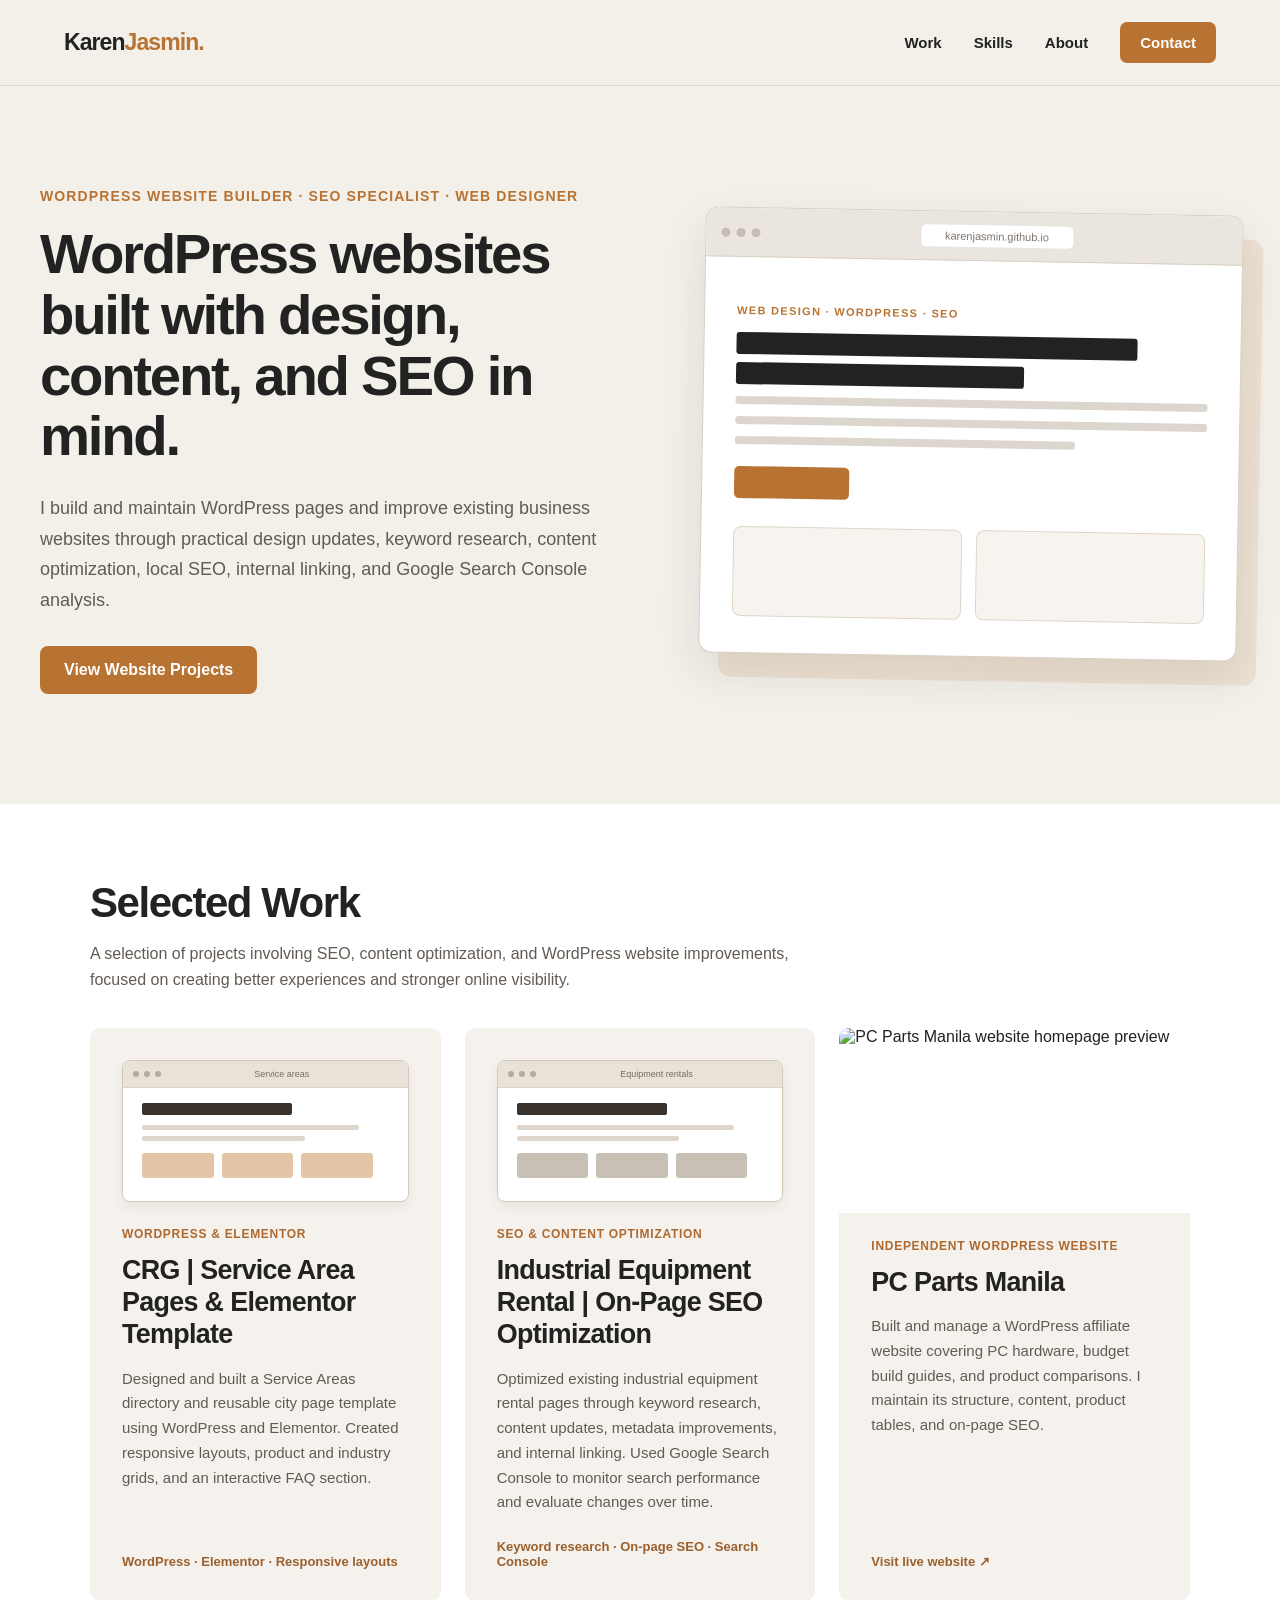
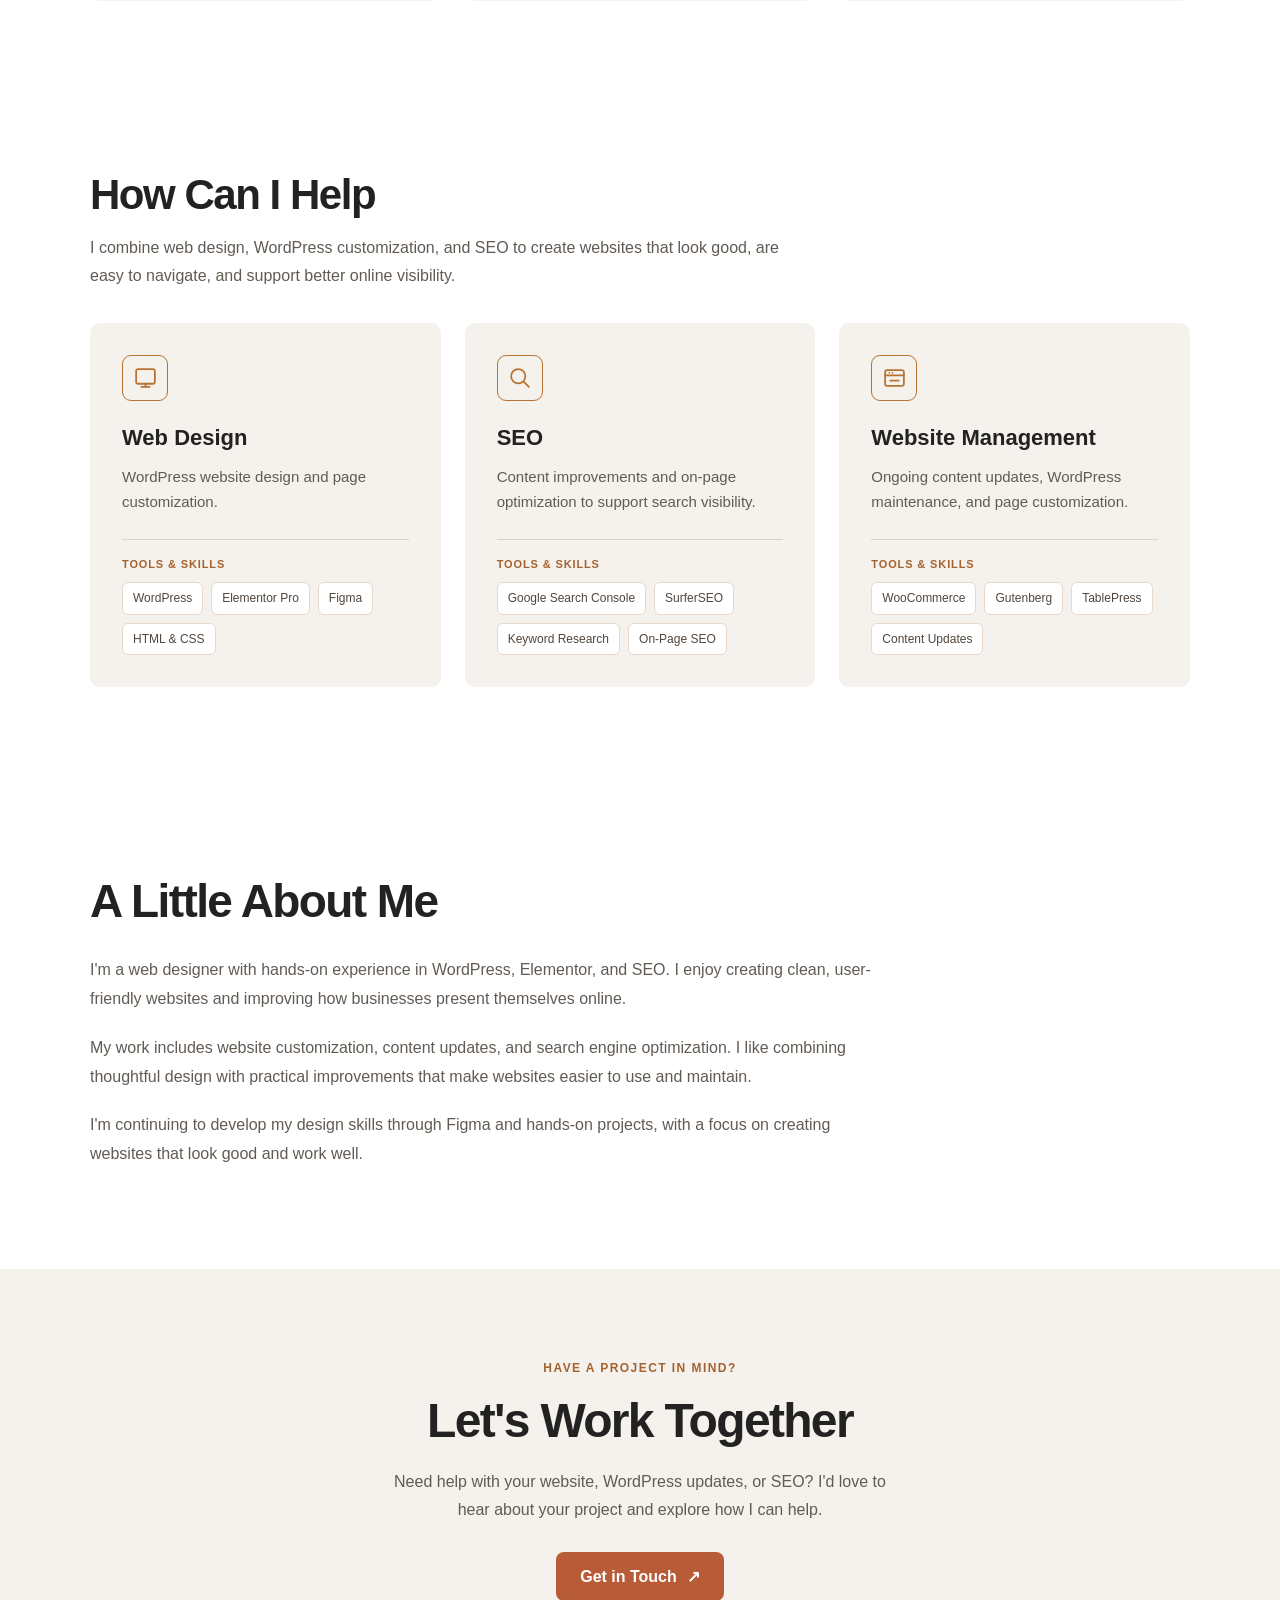
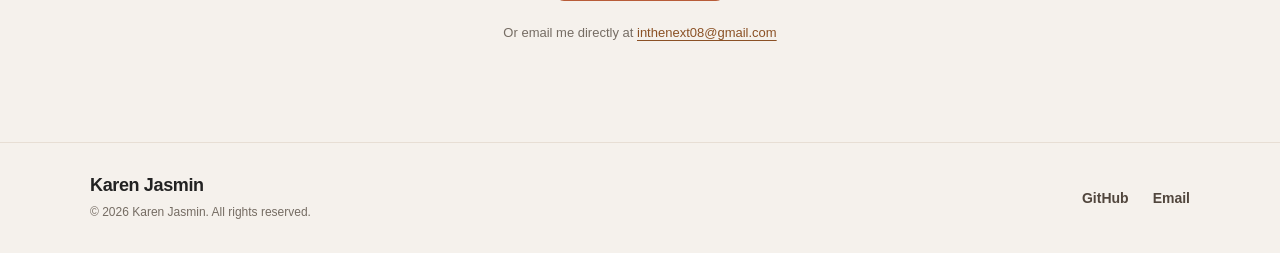
==== index.html @ 5f2ea3f8 "Refresh stylesheet for copper hover edges" ====
<!DOCTYPE html>
<html lang="en">
<head>
  <meta charset="UTF-8">
  <meta name="viewport" content="width=device-width, initial-scale=1.0">

  <title>Karen Jasmin | WordPress Website Builder & SEO Specialist</title>
  <meta name="description" content="Explore Karen Jasmin's WordPress website projects, local SEO work, and on-page optimization experience for service businesses and content-driven sites.">

  <link rel="stylesheet" href="styles.css?v=copper-edges-20261028">
</head>
  
<body>
  <nav class="site-nav" aria-label="Main navigation">
    <div class="nav-inner">
      <a class="site-logo" href="#" aria-label="Karen Jasmin, back to top">Karen<span>Jasmin.</span></a>
      <div class="nav-links">
        <a href="#featured-work">Work</a>
        <a href="#skills">Skills</a>
        <a href="#about">About</a>
        <a class="nav-contact" href="#contact">Contact</a>
      </div>
    </div>
  </nav>

  <header class="hero" id="top">
  <div class="hero-content">

    <div class="hero-left">

      <p class="eyebrow">WordPress Website Builder · SEO Specialist · Web Designer</p>

      <h1>
        WordPress websites built with design, content, and SEO in mind.
      </h1>

      <p class="hero-text">
        I build and maintain WordPress pages and improve existing business websites
        through practical design updates, keyword research, content optimization,
        local SEO, internal linking, and Google Search Console analysis.
      </p>

      <a href="#featured-work" class="button">View Website Projects</a>

    </div>
    <div class="hero-visual" aria-hidden="true">
      <div class="browser-window">
        <div class="browser-toolbar"><span></span><span></span><span></span><div class="browser-address">karenjasmin.github.io</div></div>
        <div class="browser-preview">
          <p class="preview-label">WEB DESIGN · WORDPRESS · SEO</p>
          <div class="preview-heading"></div><div class="preview-heading short"></div>
          <div class="preview-line"></div><div class="preview-line"></div><div class="preview-line medium"></div>
          <div class="preview-button"></div>
          <div class="preview-cards"><div></div><div></div></div>
        </div>
      </div>
    </div>
    </div>
</header>

<section class="featured-work" id="featured-work" aria-labelledby="featured-work-title">
  <div class="work-inner">
    <h2 id="featured-work-title">Selected Work</h2>
    <p class="featured-intro">A selection of projects involving SEO, content optimization, and WordPress website improvements, focused on creating better experiences and stronger online visibility.</p>
    <div class="featured-cards">
      <article class="featured-card"><a class="card-stretched-link" href="case-study-crg.html" aria-label="View CRG case study"></a>
        <div class="featured-card-body">
          <div class="featured-mini-preview" aria-label="Illustrative browser mockup, not a screenshot"><div class="mini-browser-bar"><i></i><i></i><i></i><span>Service areas</span></div><div class="mini-browser-page"><b></b><em></em><em></em><div class="mini-browser-tiles"><span></span><span></span><span></span></div></div></div>
          <p class="featured-index">WORDPRESS &amp; ELEMENTOR</p>
          <h3>CRG | Service Area Pages &amp; Elementor Template</h3>
          <p>Designed and built a Service Areas directory and reusable city page template using WordPress and Elementor. Created responsive layouts, product and industry grids, and an interactive FAQ section.</p>
          <span class="featured-link-note">WordPress · Elementor · Responsive layouts</span>
        </div>
      </article>
      <article class="featured-card"><a class="card-stretched-link" href="case-study-industrial-seo.html" aria-label="View Industrial Equipment Rental case study"></a>
        <div class="featured-card-body">
          <div class="featured-mini-preview" aria-label="Illustrative browser mockup, not a screenshot"><div class="mini-browser-bar"><i></i><i></i><i></i><span>Equipment rentals</span></div><div class="mini-browser-page"><b></b><em></em><em></em><div class="mini-browser-tiles"><span></span><span></span><span></span></div></div></div>
          <p class="featured-index">SEO &amp; CONTENT OPTIMIZATION</p>
          <h3>Industrial Equipment Rental | On-Page SEO Optimization</h3>
          <p>Optimized existing industrial equipment rental pages through keyword research, content updates, metadata improvements, and internal linking. Used Google Search Console to monitor search performance and evaluate changes over time.</p>
          <span class="featured-link-note">Keyword research · On-page SEO · Search Console</span>
        </div>
      </article>
      <article class="featured-card"><a class="card-stretched-link" href="https://pcpartsmanila.com/" target="_blank" rel="noopener noreferrer" aria-label="View PC Parts Manila website"></a>
        <div class="featured-card-body">
          <div class="featured-mini-preview featured-real-preview">
            <img src="https://raw.githubusercontent.com/karenjasmin/karenjasmin.github.io/main/pcpartsmanilahomepage.png" alt="PC Parts Manila website homepage preview" loading="lazy">
          </div>
          <p class="featured-index">INDEPENDENT WORDPRESS WEBSITE</p>
          <h3>PC Parts Manila</h3>
          <p>Built and manage a WordPress affiliate website covering PC hardware, budget build guides, and product comparisons. I maintain its structure, content, product tables, and on-page SEO.</p>
          <span class="featured-link-note">Visit live website ↗</span>
        </div>
      </article>
    </div>
  </div>
</section>
<section class="skills" id="skills" aria-labelledby="skills-title">
  <div class="skills-inner">
    <h2 id="skills-title">How Can I Help</h2>
    <p class="skills-intro">I combine web design, WordPress customization, and SEO to create websites that look good, are easy to navigate, and support better online visibility.</p>
    <div class="skills-grid">
      <article class="skills-group">
        <div class="skill-icon" aria-hidden="true"><svg width="25" height="25" viewBox="0 0 24 24" fill="none" stroke="currentColor" stroke-width="1.7" stroke-linecap="round" stroke-linejoin="round"><rect x="3" y="4" width="18" height="14" rx="2"/><path d="M8 21h8M12 18v3"/></svg></div>
        <h3>Web Design</h3>
        <p class="skill-description">WordPress website design and page customization.</p>
        <div class="skill-tools"><span class="skill-tools-label">Tools &amp; Skills</span><div class="skill-tool-tags"><span>WordPress</span><span>Elementor Pro</span><span>Figma</span><span>HTML & CSS</span></div></div>
      </article>
      <article class="skills-group">
        <div class="skill-icon" aria-hidden="true"><svg width="25" height="25" viewBox="0 0 24 24" fill="none" stroke="currentColor" stroke-width="1.7" stroke-linecap="round" stroke-linejoin="round"><circle cx="10.8" cy="10.8" r="6.8"/><path d="m16 16 5 5"/></svg></div>
        <h3>SEO</h3>
        <p class="skill-description">Content improvements and on-page optimization to support search visibility.</p>
        <div class="skill-tools"><span class="skill-tools-label">Tools &amp; Skills</span><div class="skill-tool-tags"><span>Google Search Console</span><span>SurferSEO</span><span>Keyword Research</span><span>On-Page SEO</span></div></div>
      </article>
      <article class="skills-group">
        <div class="skill-icon" aria-hidden="true"><svg width="25" height="25" viewBox="0 0 24 24" fill="none" stroke="currentColor" stroke-width="1.7" stroke-linecap="round" stroke-linejoin="round"><rect x="3" y="5" width="18" height="15" rx="2"/><path d="M3 10h18M7 7.5h.01M10 7.5h.01M8 15h8"/></svg></div>
        <h3>Website Management</h3>
        <p class="skill-description">Ongoing content updates, WordPress maintenance, and page customization.</p>
        <div class="skill-tools"><span class="skill-tools-label">Tools &amp; Skills</span><div class="skill-tool-tags"><span>WooCommerce</span><span>Gutenberg</span><span>TablePress</span><span>Content Updates</span></div></div>
      </article>
    </div>
  </div>
</section>
<section class="about" id="about" aria-labelledby="about-title">
  <div class="about-inner">
    <div class="about-grid">
      <h2 id="about-title">A Little About Me</h2>
      <div class="about-copy">
        <p>I'm a web designer with hands-on experience in WordPress, Elementor, and SEO. I enjoy creating clean, user-friendly websites and improving how businesses present themselves online.</p>
        <p>My work includes website customization, content updates, and search engine optimization. I like combining thoughtful design with practical improvements that make websites easier to use and maintain.</p>
        <p>I'm continuing to develop my design skills through Figma and hands-on projects, with a focus on creating websites that look good and work well.</p>
      </div>
    </div>
  </div>
</section>
<section class="contact" id="contact" aria-labelledby="contact-title">
  <div class="contact-inner">
    <p class="contact-kicker">HAVE A PROJECT IN MIND?</p>
    <h2 id="contact-title">Let's Work Together</h2>
    <p>Need help with your website, WordPress updates, or SEO? I'd love to hear about your project and explore how I can help.</p>
    <a href="mailto:inthenext08@gmail.com" class="button contact-button">Get in Touch <span aria-hidden="true">↗</span></a>
    <p class="contact-email">Or email me directly at <a href="mailto:inthenext08@gmail.com">inthenext08@gmail.com</a></p>
  </div>
</section>

<footer class="site-footer">
  <div class="footer-inner">
    <div class="footer-identity">
      <span class="footer-name">Karen Jasmin</span>
      <p>© 2026 Karen Jasmin. All rights reserved.</p>
    </div>
    <nav class="footer-links" aria-label="Footer links">
      <a href="https://github.com/karenjasmin" target="_blank" rel="noopener noreferrer">GitHub</a>
      <a href="mailto:inthenext08@gmail.com">Email</a>
    </nav>
  </div>
</footer>

</body>
</html>
---- styles.css ----
* {
  box-sizing: border-box;
}

body {
  margin: 0;
  font-family: Arial, sans-serif;
  background: #f3f0ea;
  color: #26231f;
}

.hero {
  min-height: 100vh;
  display: flex;
  align-items: center;
  padding: 80px 24px;
}

.hero-content {
  width: 100%;
  max-width: 1200px;
  margin: 0 auto;
  text-align: center;
}

.hero-text {
  max-width: 1000px;
  margin: 32px auto;
  font-size: 19px;
  line-height: 1.7;
  color: #625b54;
}

.eyebrow {
  margin-bottom: 20px;
  font-size: 14px;
  font-weight: 700;
  letter-spacing: 0.08em;
  text-transform: uppercase;
  color: #b85c38;
}

h1 {
  max-width: 1100px;
  margin: 0 auto;
  font-size: clamp(40px, 5vw, 64px);
  line-height: 1;
  letter-spacing: -0.04em;
}

.button {
  display: inline-block;
  padding: 15px 24px;
  border-radius: 8px;
  background: #b85c38;
  color: white;
  text-decoration: none;
  font-weight: 700;
}

.button:hover {
  background: #93472c;
}

.work {
  padding: 100px 24px;
  background: #ffffff;
}

.work-inner {
  width: 100%;
  max-width: 1100px;
  margin: 0 auto;
}

.work h2 {
  max-width: 760px;
  margin: 0 0 50px;
  font-size: clamp(36px, 5vw, 56px);
  line-height: 1.05;
  letter-spacing: -0.03em;
}

.work-grid {
  display: grid;
  grid-template-columns: repeat(3, 1fr);
  gap: 24px;
}

.work-card {
  padding: 28px;
  border: 2px solid #b85c38;
  border-radius: 12px;
  background: #f3f0ea;
}

.work-number {
  margin: 0 0 30px;
  font-size: 14px;
  font-weight: 700;
  color: #b85c38;
}

.work-type {
  margin: 0 0 10px;
  font-size: 13px;
  font-weight: 700;
  text-transform: uppercase;
  letter-spacing: 0.06em;
  color: #7a7169;
}

.work-card h3 {
  margin: 0 0 16px;
  font-size: 26px;
}

.work-card p {
  line-height: 1.7;
}

.work-card ul {
  margin: 24px 0 0;
  padding-left: 18px;
}

.work-card li {
  margin-bottom: 8px;
  color: #625b54;
}

.work-result {
  margin-top: 24px;
  padding-top: 18px;
  border-top: 1px solid #d8d1c7;
  font-size: 14px;
  font-weight: 700;
  color: #b85c38;
}

@media (max-width: 800px) {
  .work-grid {
    grid-template-columns: 1fr;
  }
}

.featured-project {
  padding: 100px 24px;
  background: #f3f0ea;
}

.featured-inner {
  width: 100%;
  max-width: 1100px;
  margin: 0 auto;
  display: grid;
  grid-template-columns: 1fr 1.2fr;
  gap: 60px;
  align-items: center;
}

.featured-project h2 {
  margin: 0 0 14px;
  font-size: clamp(40px, 5vw, 64px);
  line-height: 1;
  letter-spacing: -0.03em;
}

.featured-subtitle {
  margin-bottom: 24px;
  font-weight: 700;
  color: #b85c38;
}

.featured-copy p {
  line-height: 1.7;
  color: #625b54;
}

.featured-visual {
  width: 100%;
}

.project-placeholder {
  min-height: 360px;
  display: flex;
  align-items: center;
  justify-content: center;
  border: 1px solid #d8d1c7;
  border-radius: 14px;
  background: #ffffff;
  color: #7a7169;
  font-weight: 700;
}

.project-image {
  width: 100%;
  height: 360px;
  display: block;
  object-fit: cover;
  border: 1px solid #d8d1c7;
  border-radius: 14px;
}

@media (max-width: 800px) {
  .featured-inner {
    grid-template-columns: 1fr;
  }
}

.skills {
  padding: 100px 24px;
  background: #ffffff;
}

.skills-inner {
  width: 100%;
  max-width: 1100px;
  margin: 0 auto;
}

.skills h2 {
  max-width: 760px;
  margin: 0 0 40px;
  font-size: clamp(36px, 5vw, 56px);
  line-height: 1.05;
  letter-spacing: -0.03em;
}

.skills-grid {
  display: grid;
  grid-template-columns: repeat(3, 1fr);
  gap: 24px;
}

.skills-group {
  padding: 28px;
  border: 2px solid #b85c38;
  border-radius: 14px;
  background: #f3f0ea;
}

.skills-group h3 {
  margin: 0 0 20px;
  font-size: 20px;
  color: #26231f;
}

.skills-list {
  display: flex;
  flex-wrap: wrap;
  gap: 12px;
}

.skills-list span {
  padding: 10px 16px;
  border-radius: 999px;
  background: #b85c38;
  color: #f3f0ea;
  font-size: 14px;
  font-weight: 700;
}

@media (max-width: 800px) {
  .skills-grid {
    grid-template-columns: 1fr;
  }
}

.about {
  padding: 100px 24px;
  background: #f3f0ea;
}

.about-inner {
  width: 100%;
  max-width: 1100px;
  margin: 0 auto;
}

.about-grid {
  display: grid;
  grid-template-columns: 1fr 1fr;
  gap: 60px;
  align-items: start;
}

.about h2 {
  margin: 0;
  font-size: clamp(36px, 5vw, 56px);
  line-height: 1.05;
  letter-spacing: -0.03em;
}

.about-copy p {
  margin-top: 0;
  margin-bottom: 20px;
  font-size: 18px;
  line-height: 1.7;
  color: #625b54;
}

@media (max-width: 800px) {
  .about-grid {
    grid-template-columns: 1fr;
  }
}

.contact {
  padding: 100px 24px;
  background: #26231f;
  color: #ffffff;
}

.contact-inner {
  width: 100%;
  max-width: 1100px;
  margin: 0 auto;
}

.contact .eyebrow {
  color: #e7c4b3;
}

.contact h2 {
  max-width: 760px;
  margin: 0 0 24px;
  font-size: clamp(40px, 5vw, 64px);
  line-height: 1.05;
  letter-spacing: -0.03em;
}

.contact p {
  max-width: 650px;
  margin-bottom: 30px;
  font-size: 18px;
  line-height: 1.7;
  color: #d8d1c7;
}

.site-footer {
  padding: 24px;
  background: #1d1a17;
  color: #d8d1c7;
}

.footer-inner {
  width: 100%;
  max-width: 1100px;
  margin: 0 auto;
  display: flex;
  justify-content: space-between;
  gap: 20px;
  align-items: center;
}

.footer-inner p {
  margin: 0;
}

.footer-links {
  display: flex;
  gap: 20px;
}

.footer-links a {
  color: #d8d1c7;
  text-decoration: none;
}

.footer-links a:hover {
  color: #ffffff;
}


/* Website building portfolio */
.website-projects {
  padding: 100px 24px;
  background: #fff;
}
.website-projects h2 {
  max-width: 760px;
  margin: 0 0 24px;
  font-size: clamp(36px, 5vw, 56px);
  line-height: 1.05;
  letter-spacing: -0.03em;
}
.section-intro {
  max-width: 760px;
  margin: 0 0 36px;
  font-size: 18px;
  line-height: 1.7;
  color: #625b54;
}
.website-project-grid {
  display: grid;
  grid-template-columns: repeat(2, minmax(0, 1fr));
  gap: 24px;
}
.website-project-card {
  padding: 30px;
  border: 2px solid #b85c38;
  border-radius: 12px;
  background: #f3f0ea;
}
.website-project-card h3 {
  margin: 0 0 16px;
  font-size: 26px;
}
.website-project-card p {
  line-height: 1.7;
  color: #625b54;
}
.website-project-card .project-role {
  margin-top: 22px;
}
.project-link {
  display: inline-block;
  margin-top: 12px;
  font-weight: 700;
  color: #93472c;
  text-underline-offset: 4px;
}
.project-link:hover, .project-link:focus-visible {
  color: #26231f;
}
@media (max-width: 800px) {
  .website-project-grid { grid-template-columns: 1fr; }
  .website-projects { padding: 72px 24px; }
}


/* Figma-inspired desktop redesign: navigation and hero */
:root { --copper: #b87333; --charcoal: #222222; --cream: #f3f0ea; }
html { scroll-behavior: smooth; }
body { color: var(--charcoal); }
.site-nav { background: var(--cream); border-bottom: 1px solid rgba(34,34,34,.1); }
.nav-inner { max-width: 1200px; margin: auto; padding: 22px 24px; display: flex; align-items: center; justify-content: space-between; gap: 24px; }
.site-logo { font-size: 23px; font-weight: 800; letter-spacing: -.04em; color: var(--charcoal); text-decoration: none; }
.site-logo span { color: var(--copper); }
.nav-links { display: flex; align-items: center; gap: 32px; }
.nav-links a { color: var(--charcoal); text-decoration: none; font-size: 15px; font-weight: 600; }
.nav-links a:hover, .nav-links a:focus-visible { color: var(--copper); }
.nav-links .nav-contact { background: var(--copper); color: white; padding: 12px 20px; border-radius: 7px; }
.nav-links .nav-contact:hover, .nav-links .nav-contact:focus-visible { background: #955921; color: white; }
.hero { min-height: 680px; padding: 88px 24px 110px; background: var(--cream); }
.hero-content { display: grid; grid-template-columns: minmax(0,1.1fr) minmax(0,1fr); align-items: center; gap: 70px; text-align: left; }
.hero-left { min-width: 0; }
.hero h1 { margin: 0; max-width: 660px; font-size: clamp(42px,4.4vw,64px); line-height: 1.08; }
.hero-text { max-width: 620px; margin: 26px 0 30px; font-size: 18px; }
.hero .eyebrow { color: var(--copper); }
.hero .button { background: var(--copper); }
.hero .button:hover { background: #955921; }
.hero-visual { min-width: 0; }
.browser-window { overflow: hidden; border: 1px solid #d9cfc2; border-radius: 13px; background: white; box-shadow: 20px 24px 0 rgba(184,115,51,.13), 0 18px 45px rgba(34,34,34,.1); transform: rotate(1deg); }
.browser-toolbar { display: flex; align-items: center; gap: 6px; padding: 13px 15px; background: #eae5de; border-bottom: 1px solid #d9cfc2; }
.browser-toolbar > span { width: 9px; height: 9px; border-radius: 50%; background: #c7bcb0; }
.browser-address { margin: auto; padding: 5px 24px; border-radius: 5px; background: white; color: #7d756e; font-size: 11px; }
.browser-preview { padding: 36px 32px; }
.preview-label { color: var(--copper); font-size: 11px; font-weight: 800; letter-spacing: .12em; }
.preview-heading { height: 22px; width: 85%; margin: 16px 0 8px; background: var(--charcoal); border-radius: 3px; }
.preview-heading.short { width: 61%; margin-top: 0; }
.preview-line { height: 8px; margin: 12px 0; background: #ddd6ce; border-radius: 3px; }
.preview-line.medium { width: 72%; }
.preview-button { width: 115px; height: 32px; margin: 22px 0 28px; background: var(--copper); border-radius: 5px; }
.preview-cards { display: grid; grid-template-columns: 1fr 1fr; gap: 14px; }
.preview-cards div { height: 90px; border: 1px solid #dfd5c9; border-radius: 8px; background: #f7f4ef; }
@media (max-width: 800px) { .nav-inner { flex-wrap: wrap; } .nav-links { flex-wrap: wrap; gap: 12px 20px; } .hero { min-height: auto; padding: 70px 24px; } .hero-content { grid-template-columns: 1fr; gap: 48px; } .browser-window { transform: none; } }
@media (max-width: 420px) { .nav-inner { padding: 18px 16px; } .nav-links { gap: 10px 16px; } .nav-links a { font-size: 13px; } .nav-links .nav-contact { padding: 9px 13px; } .hero { padding: 56px 16px 72px; } .hero h1 { font-size: 40px; } .hero-text { font-size: 16px; } .browser-preview { padding: 24px 20px; } }


/* Featured Work: desktop redesign */
.featured-work { padding: 104px 24px 112px; background: #fff; }
.featured-work .eyebrow { color: var(--copper); }
.featured-work h2 { margin: 0 0 14px; font-size: clamp(38px, 4.5vw, 58px); line-height: 1.08; letter-spacing: -.035em; }
.featured-intro { margin: 0 0 46px; max-width: 650px; color: #625b54; font-size: 18px; line-height: 1.7; }
.featured-cards { display: grid; grid-template-columns: repeat(2,minmax(0,1fr)); gap: 28px; }
.featured-card { display: flex; flex-direction: column; min-width: 0; border: 1.5px solid var(--copper); border-radius: 12px; overflow: hidden; background: #f7f3ed; }
.featured-card-media { height: 255px; overflow: hidden; background: #e7dfd3; border-bottom: 1px solid #dac9b8; }
.featured-card-media img { width: 100%; height: 100%; display: block; object-fit: cover; object-position: top; }
.featured-card-body { display: flex; flex-direction: column; flex: 1; padding: 32px; }
.featured-index { margin: 0 0 12px; color: #9b602e; font-size: 12px; font-weight: 800; letter-spacing: .11em; }
.featured-card h3 { margin: 0 0 16px; font-size: clamp(25px,2.4vw,32px); letter-spacing: -.025em; }
.featured-card-body > p:not(.featured-index) { margin: 0 0 28px; color: #625b54; line-height: 1.7; }
.featured-link { margin-top: auto; align-self: flex-start; color: #92521e; font-weight: 700; text-underline-offset: 5px; }
.featured-link:hover,.featured-link:focus-visible { color: var(--charcoal); }
.featured-card-abstract { display: flex; align-items: center; justify-content: center; background: #dfc5aa; padding: 30px; }
.abstract-window { width: 88%; height: 195px; padding: 22px; border-radius: 9px; background: #fffaf5; box-shadow: 13px 13px 0 rgba(34,34,34,.09); }
.abstract-bar { width: 100%; height: 9px; margin-bottom: 21px; background: #d6c6b5; border-radius: 5px; }
.abstract-heading { width: 68%; height: 19px; margin-bottom: 15px; background: #333; border-radius: 3px; }
.abstract-line { height: 7px; margin: 8px 0; background: #d6c6b5; border-radius: 4px; }
.abstract-line.narrow { width: 74%; }
.abstract-panels { display: flex; gap: 10px; margin-top: 18px; }
.abstract-panels span { width: 35%; height: 28px; border-radius: 4px; background: #c68a57; }
@media (max-width: 800px) { .featured-work { padding: 72px 24px; } .featured-cards { grid-template-columns: 1fr; } .featured-card-media { height: 230px; } }
@media (max-width: 420px) { .featured-work { padding: 64px 16px; } .featured-card-body { padding: 24px; } }

/* Selected Work — compact Figma-style cards, overrides prior featured styles */
.featured-work { padding: 76px 24px 84px; background: #fff; }
.featured-work h2 { font-size: clamp(30px,3.4vw,42px); margin: 0 0 16px; letter-spacing: -.035em; }
.featured-work .featured-intro { max-width: 700px; font-size: 16px; line-height: 1.65; margin: 0 0 34px; }
.featured-work .featured-cards { gap: 24px; align-items: stretch; }
.featured-work .featured-card { background: #f5f1ec; border: 0; border-radius: 10px; min-height: 285px; box-shadow: none; }
.featured-work .featured-card-body { padding: 32px; }
.featured-work .featured-index { margin: 0 0 13px; color: #ad692f; font-size: 12px; letter-spacing: .06em; }
.featured-work .featured-card h3 { font-size: clamp(22px,2.1vw,28px); line-height: 1.2; margin: 0 0 16px; }
.featured-work .featured-card-body > p:not(.featured-index) { font-size: 15px; line-height: 1.65; margin: 0 0 24px; }
.featured-work .featured-link-note { display: block; margin-top: auto; font-size: 13px; color: #9b602e; font-weight: 700; }
@media (max-width:800px) { .featured-work { padding: 68px 24px; } .featured-work .featured-card { min-height: 0; } }
@media (max-width:420px) { .featured-work { padding: 60px 16px; } .featured-work .featured-card-body { padding: 25px; } }

/* Small embedded browser previews inside Selected Work cards */
.featured-work .featured-card { overflow: visible; }
.featured-mini-preview { width: min(100%, 320px); height: 142px; margin: 0 0 25px; border: 1px solid #d5c7b7; border-radius: 8px; overflow: hidden; background: #fff; box-shadow: 0 5px 12px rgba(34,34,34,.06); }
.mini-browser-bar { height: 27px; display: flex; align-items: center; gap: 5px; padding: 0 10px; background: #e9e2d9; border-bottom: 1px solid #ddd2c4; }
.mini-browser-bar i { display: block; width: 6px; height: 6px; background: #b7aa9c; border-radius: 50%; }
.mini-browser-bar span { margin: 0 auto; font-size: 9px; color: #786b5d; }
.mini-browser-page { padding: 15px 19px; }
.mini-browser-page b { display: block; width: 61%; height: 12px; background: #39322d; border-radius: 2px; margin-bottom: 10px; }
.mini-browser-page em { display: block; width: 88%; height: 5px; margin: 6px 0; background: #ded5cb; border-radius: 2px; }
.mini-browser-page em + em { width: 66%; }
.mini-browser-tiles { display: flex; gap: 8px; margin-top: 12px; }
.mini-browser-tiles span { width: 29%; height: 25px; background: #e3c6a8; border-radius: 3px; }
.featured-work .featured-card:nth-child(2) .mini-browser-tiles span { background: #c8c0b5; }

/* Three selected projects, with compact image previews */
@media (min-width: 1000px) { .featured-work .featured-cards { display: grid; grid-template-columns: repeat(3, minmax(0,1fr)); } }
.featured-work .featured-card-body { height: 100%; display: flex; flex-direction: column; }
.featured-work .featured-card-body > p:not(.featured-index) { flex: 1; }
.featured-real-preview img { display: block; width: 100%; height: 100%; object-fit: cover; object-position: top; }
.featured-work a.featured-link-note { text-decoration: none; }
.featured-work a.featured-link-note:hover { text-decoration: underline; }

/* Full-bleed PC Parts Manila preview within its project card */
.featured-work .featured-card { overflow: hidden; }
.featured-work .featured-card .featured-real-preview {
  width: calc(100% + 64px);
  max-width: none;
  height: 185px;
  margin: -32px -32px 26px;
  border: none;
  border-radius: 0;
  box-shadow: none;
}
@media (max-width: 420px) {
  .featured-work .featured-card .featured-real-preview {
    width: calc(100% + 50px);
    margin: -25px -25px 25px;
  }
}

/* How Can I Help — Figma-inspired three-card skills overview */
.skills { padding: 86px 24px 96px; background: #fff; }
.skills .skills-inner { max-width: 1100px; }
.skills h2 { margin: 0 0 15px; font-size: clamp(30px,3.4vw,42px); line-height: 1.15; letter-spacing: -.035em; }
.skills .skills-intro { max-width: 700px; margin: 0 0 34px; color: #625b54; font-size: 16px; line-height: 1.7; }
.skills .skills-grid { display: grid; grid-template-columns: repeat(3,minmax(0,1fr)); gap: 24px; }
.skills .skills-group { padding: 32px; border: 0; border-radius: 10px; background: #f5f1ec; }
.skills .skill-icon { display: flex; align-items: center; justify-content: center; width: 46px; height: 46px; margin-bottom: 23px; color: #b87333; border: 1.5px solid #b87333; border-radius: 9px; }
.skills .skill-icon svg { width: 25px; height: 25px; }
.skills .skills-group h3 { margin: 0 0 13px; font-size: 22px; line-height: 1.3; color: #222; }
.skills .skills-group p { margin: 0; color: #625b54; font-size: 15px; line-height: 1.75; }
@media (max-width: 800px) { .skills .skills-grid { grid-template-columns: 1fr; } .skills { padding: 68px 24px; } }
@media (max-width: 420px) { .skills { padding: 60px 16px; } .skills .skills-group { padding: 26px; } }

/* Tools I Work With */
.tools-section { padding: 78px 24px 86px; background: #f5f1ec; }
.tools-inner { max-width: 1100px; margin: 0 auto; }
.tools-section h2 { margin: 0 0 14px; color: #222; font-size: clamp(30px,3.4vw,42px); letter-spacing: -.035em; line-height: 1.15; }
.tools-intro { max-width: 690px; margin: 0 0 36px; color: #625b54; font-size: 16px; line-height: 1.7; }
.tools-groups { display: grid; grid-template-columns: repeat(3,minmax(0,1fr)); gap: 28px; }
.tools-group h3 { margin: 0 0 17px; color: #222; font-size: 18px; line-height: 1.3; }
.tool-tags { display: flex; flex-wrap: wrap; gap: 9px; }
.tool-tags span { display: inline-flex; align-items: center; padding: 9px 13px; background: #fff; border: 1px solid #e7d8ca; border-radius: 7px; color: #4d4238; font-size: 13px; line-height: 1.35; }
@media (max-width: 800px) { .tools-groups { grid-template-columns: 1fr; gap: 30px; } .tools-section { padding: 65px 24px; } }
@media (max-width: 420px) { .tools-section { padding: 60px 16px; } }

/* Combined service cards and relevant tools */
.skills .skills-group { display: flex; flex-direction: column; min-width: 0; }
.skills .skills-group .skill-description { margin: 0 0 24px; flex: 1; color: #625b54; font-size: 15px; line-height: 1.65; }
.skills .skill-tools { border-top: 1px solid #ded1c3; padding-top: 18px; }
.skills .skill-tools-label { display: block; margin-bottom: 12px; color: #a4622e; font-size: 11px; font-weight: 800; letter-spacing: .08em; text-transform: uppercase; }
.skills .skill-tool-tags { display: flex; flex-wrap: wrap; gap: 8px; }
.skills .skill-tool-tags span { display: inline-block; padding: 7px 10px; background: #fff; border: 1px solid #e7d8ca; border-radius: 6px; color: #51463d; font-size: 12px; line-height: 1.4; }

/* About section — Figma-inspired two-column introduction */
.about { padding: 92px 24px 100px; background: #fff; }
.about .about-grid { grid-template-columns: minmax(0,.9fr) minmax(0,1.1fr); gap: 72px; align-items: start; }
.about h2 { font-size: clamp(32px,3.7vw,46px); line-height: 1.15; letter-spacing: -.035em; color: #222; }
.about .about-copy p { font-size: 16px; line-height: 1.8; margin: 0 0 20px; color: #625b54; }
.about .about-copy p:last-child { margin-bottom: 0; }
@media (max-width: 800px) { .about { padding: 70px 24px; } .about .about-grid { grid-template-columns: 1fr; gap: 26px; } }
@media (max-width: 420px) { .about { padding: 60px 16px; } }

/* About: align heading and copy in one left-aligned column */
.about .about-grid { display: block; max-width: 790px; }
.about .about-grid h2 { margin: 0 0 28px; }
.about .about-copy { max-width: 790px; }

/* Let's Work Together — clean Figma-style contact section */
.contact { padding: 95px 24px 105px; background: #fff; color: #222; }
.contact .contact-inner { max-width: 1100px; }
.contact h2 { max-width: 780px; margin: 0 0 20px; color: #222; font-size: clamp(34px,4vw,48px); line-height: 1.15; letter-spacing: -.035em; }
.contact p { max-width: 690px; margin: 0 0 30px; color: #625b54; font-size: 16px; line-height: 1.75; }
@media (max-width: 800px) { .contact { padding: 72px 24px; } }
@media (max-width: 420px) { .contact { padding: 60px 16px; } }

/* Centered contact call to action */
.contact { background: #f5f1ec; padding: 90px 24px 98px; text-align: center; color: #222; }
.contact .contact-inner { max-width: 650px; margin: 0 auto; display: flex; flex-direction: column; align-items: center; }
.contact .contact-kicker { margin: 0 0 16px; color: #a4622e; font-size: 12px; font-weight: 800; letter-spacing: .12em; line-height: 1.5; }
.contact h2 { margin: 0 0 20px; max-width: none; font-size: clamp(34px,4vw,48px); color: #222; }
.contact .contact-inner > p:not(.contact-kicker):not(.contact-email) { max-width: 510px; margin: 0 0 28px; color: #625b54; font-size: 16px; line-height: 1.75; }
.contact .contact-button { display: inline-flex; align-items: center; justify-content: center; gap: 10px; margin: 0 0 22px; }
.contact .contact-email { margin: 0; font-size: 13px; color: #756c63; line-height: 1.6; }
.contact .contact-email a { color: #8b5125; text-underline-offset: 3px; }
@media (max-width: 420px) { .contact { padding: 70px 16px 78px; } }

/* Minimal light footer */
.site-footer { padding: 32px 24px; background: #f5f1ec; color: #625b54; border-top: 1px solid #e7ded4; }
.site-footer .footer-inner { max-width: 1100px; display: flex; align-items: center; justify-content: space-between; gap: 24px; }
.site-footer .footer-identity { display: flex; flex-direction: column; gap: 7px; }
.site-footer .footer-name { color: #222; font-size: 18px; font-weight: 750; letter-spacing: -.02em; }
.site-footer .footer-identity p { color: #756c63; font-size: 12px; line-height: 1.5; }
.site-footer .footer-links { display: flex; align-items: center; gap: 24px; }
.site-footer .footer-links a { color: #51463d; font-size: 14px; font-weight: 600; text-decoration: none; }
.site-footer .footer-links a:hover, .site-footer .footer-links a:focus-visible { color: #a4622e; text-decoration: underline; text-underline-offset: 4px; }
@media (max-width: 520px) { .site-footer .footer-inner { align-items: flex-start; flex-direction: column; gap: 20px; } }

/* Card interaction: work links and non-clickable service cards */
.featured-card { position: relative; border: 2px solid transparent; transition: border-color .2s ease, box-shadow .2s ease, transform .2s ease; }
.featured-card:hover, .featured-card:focus-within { border-color: #b87333; box-shadow: 0 12px 28px rgba(34,34,34,.10); transform: translateY(-3px); }
.featured-card .card-stretched-link { position: absolute; inset: 0; z-index: 2; border-radius: inherit; }
.featured-card .card-stretched-link:focus-visible { outline: 3px solid #b87333; outline-offset: 4px; }
.featured-card .featured-link-note { pointer-events: none; }
.skills-group { border: 2px solid transparent; transition: border-color .2s ease, box-shadow .2s ease, transform .2s ease; }
.skills-group:hover { border-color: #b87333; box-shadow: 0 10px 24px rgba(34,34,34,.08); transform: translateY(-2px); }
@media (prefers-reduced-motion: reduce) { .featured-card, .skills-group { transition: none; } .featured-card:hover, .featured-card:focus-within, .skills-group:hover { transform: none; } }

/* Visible copper edge highlight without changing card contents */
.featured-work .featured-card:hover,
.featured-work .featured-card:focus-within {
  border-color: #b87333;
  box-shadow: inset 0 0 0 2px #b87333, 0 12px 28px rgba(34,34,34,.10);
}
.skills .skills-group:hover {
  border-color: #b87333;
  box-shadow: inset 0 0 0 2px #b87333, 0 10px 24px rgba(34,34,34,.08);
}
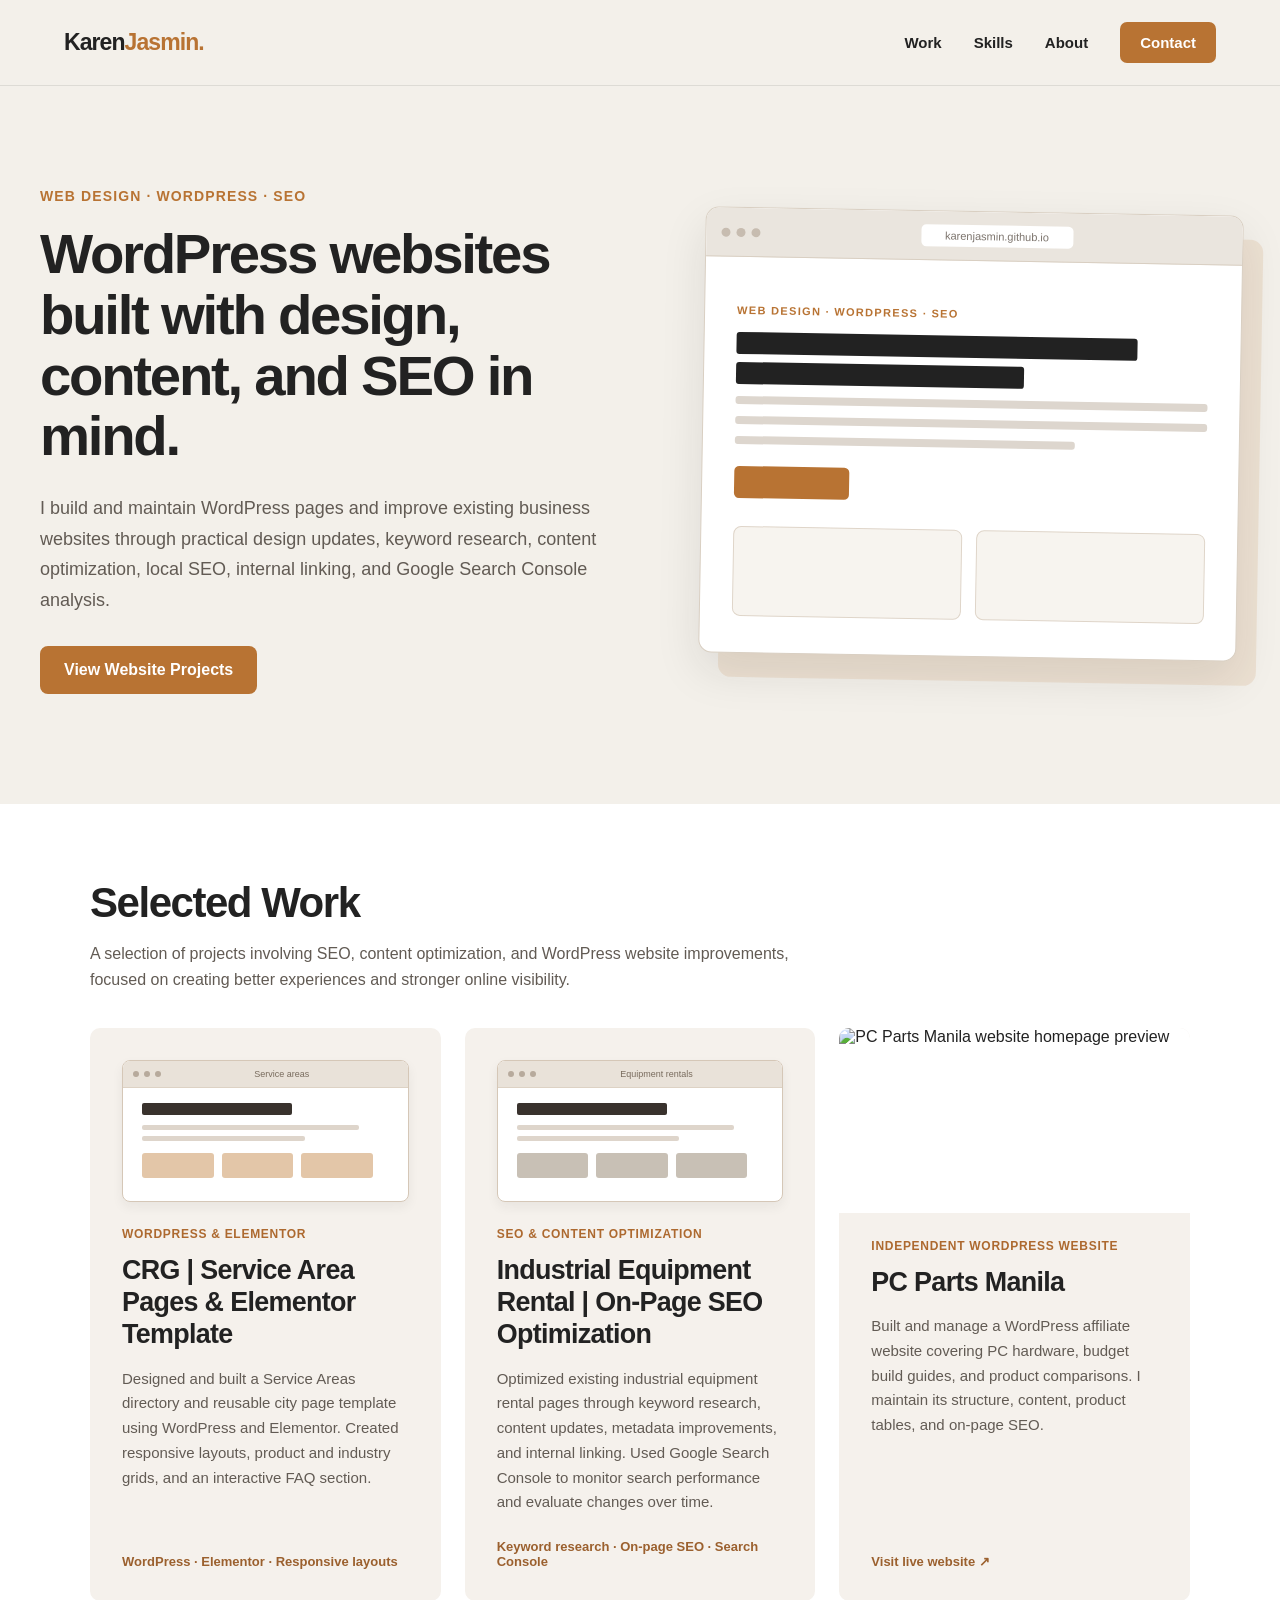
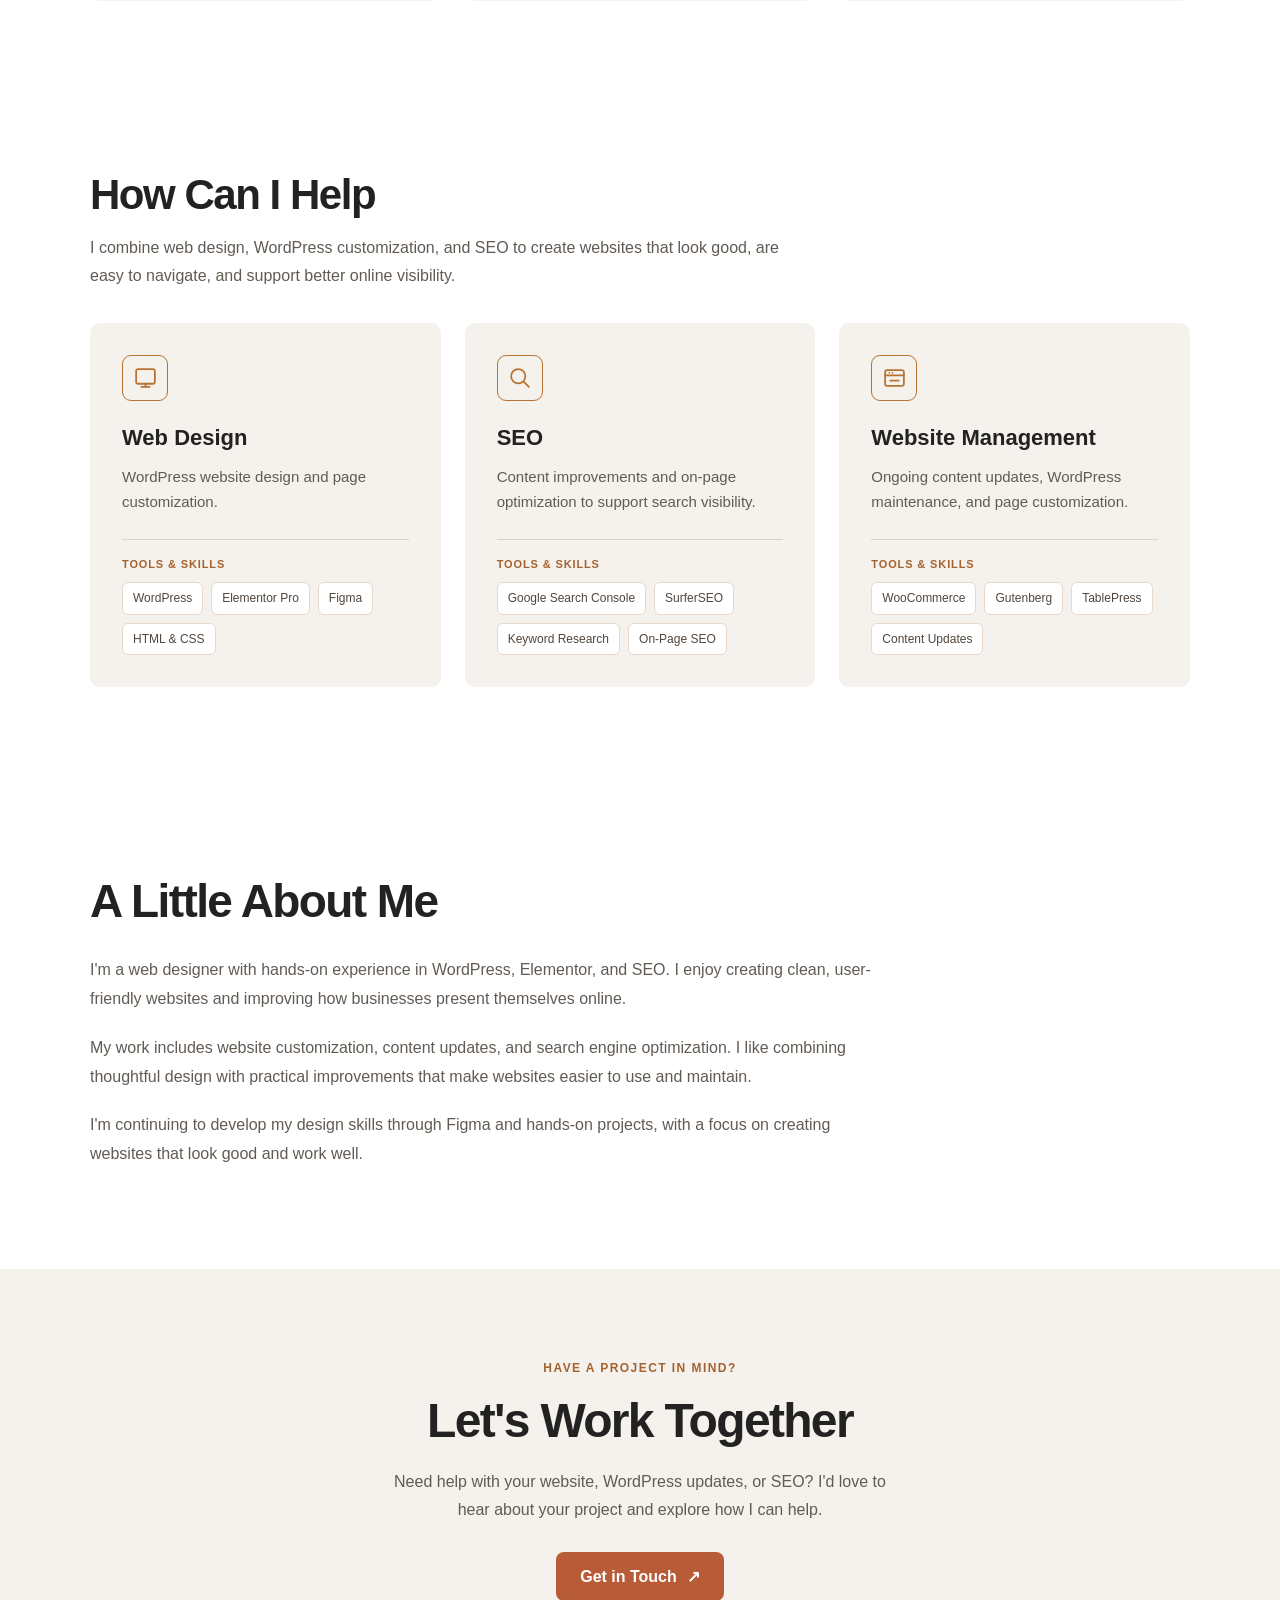
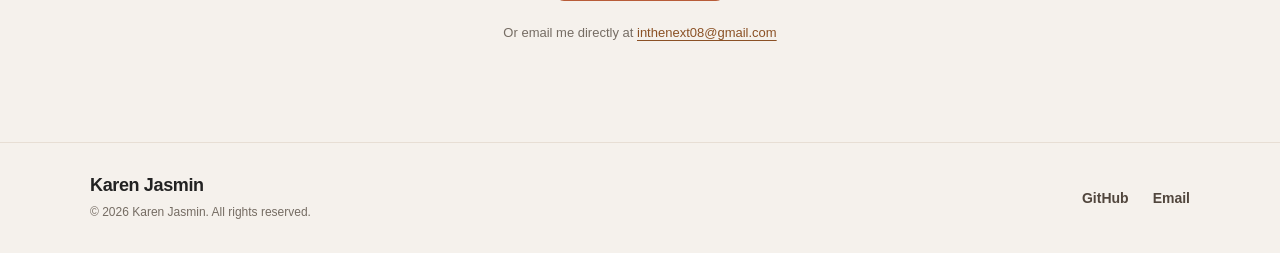
==== commit 083405af: "Simplify hero specialty label" ====
--- a/index.html
+++ b/index.html
@@ -28,7 +28,7 @@
 
     <div class="hero-left">
 
-      <p class="eyebrow">WordPress Website Builder · SEO Specialist · Web Designer</p>
+      <p class="eyebrow">Web Design · WordPress · SEO</p>
 
       <h1>
         WordPress websites built with design, content, and SEO in mind.
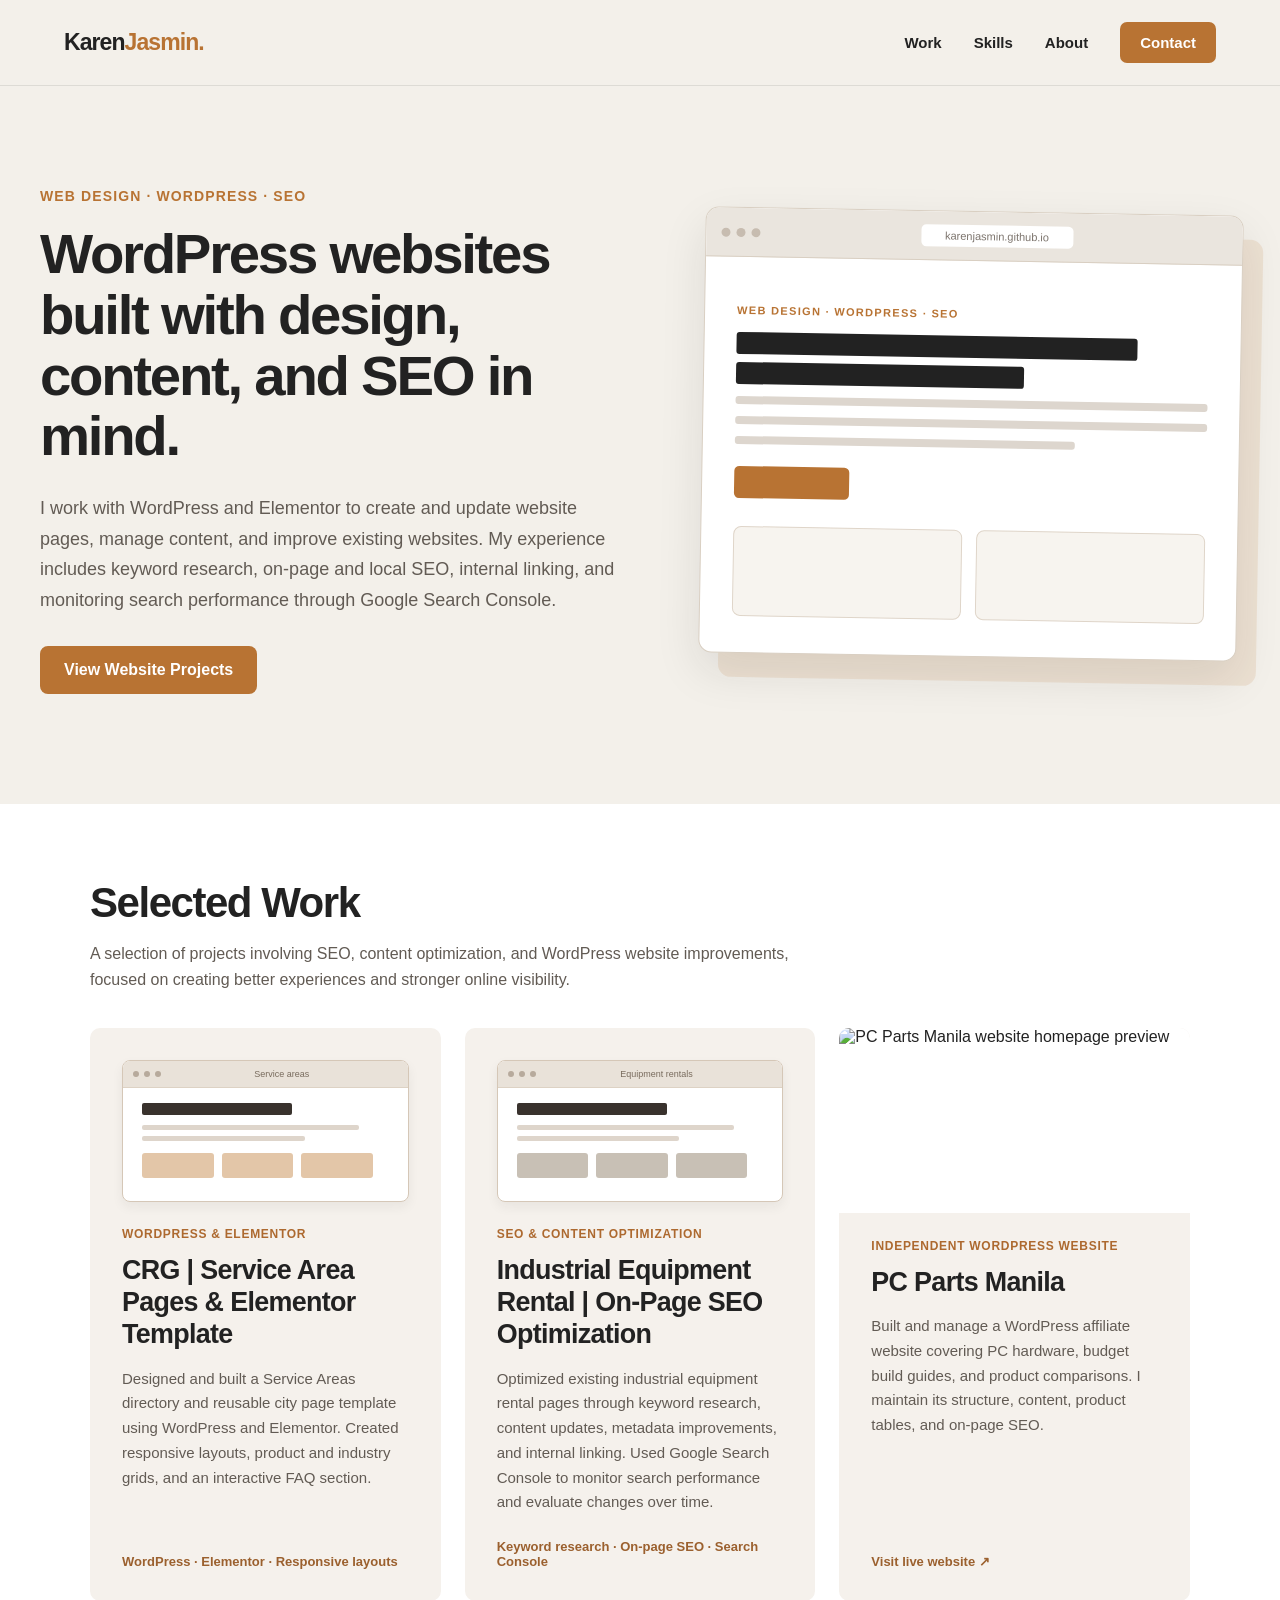
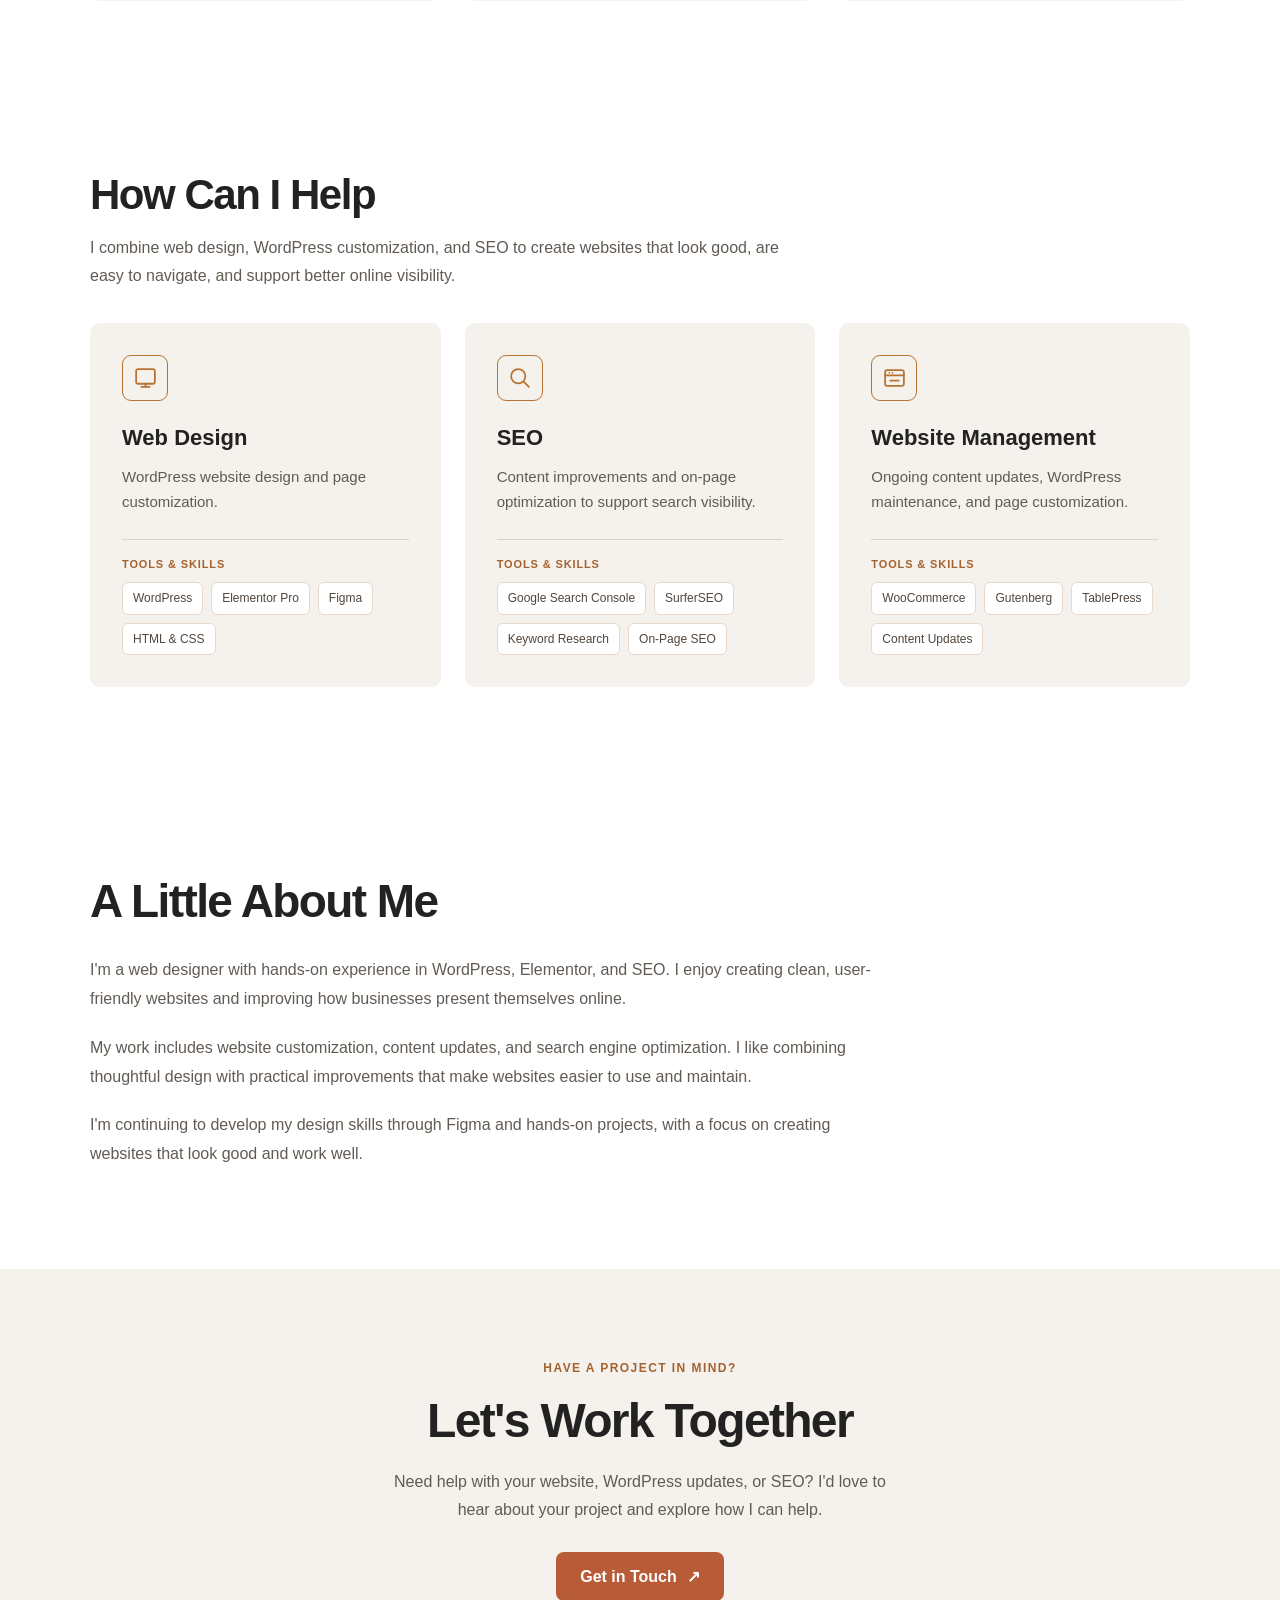
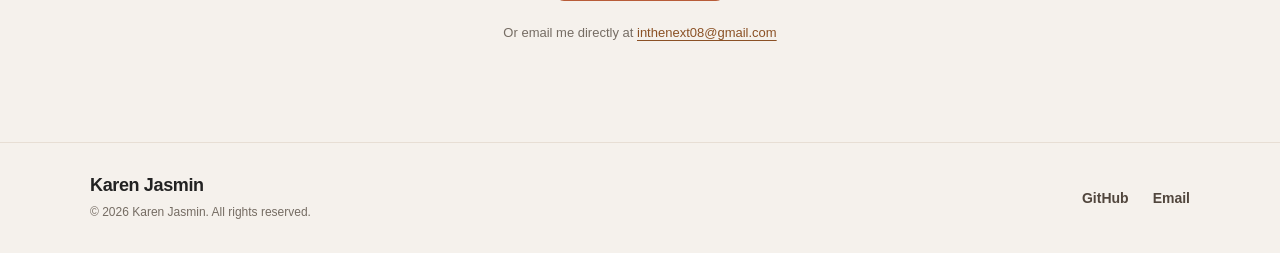
==== commit 7a5fdba9: "Align hero introduction with verified WordPress and SEO experience" ====
--- a/index.html
+++ b/index.html
@@ -35,9 +35,7 @@
       </h1>
 
       <p class="hero-text">
-        I build and maintain WordPress pages and improve existing business websites
-        through practical design updates, keyword research, content optimization,
-        local SEO, internal linking, and Google Search Console analysis.
+        I work with WordPress and Elementor to create and update website pages, manage content, and improve existing websites. My experience includes keyword research, on-page and local SEO, internal linking, and monitoring search performance through Google Search Console.
       </p>
 
       <a href="#featured-work" class="button">View Website Projects</a>
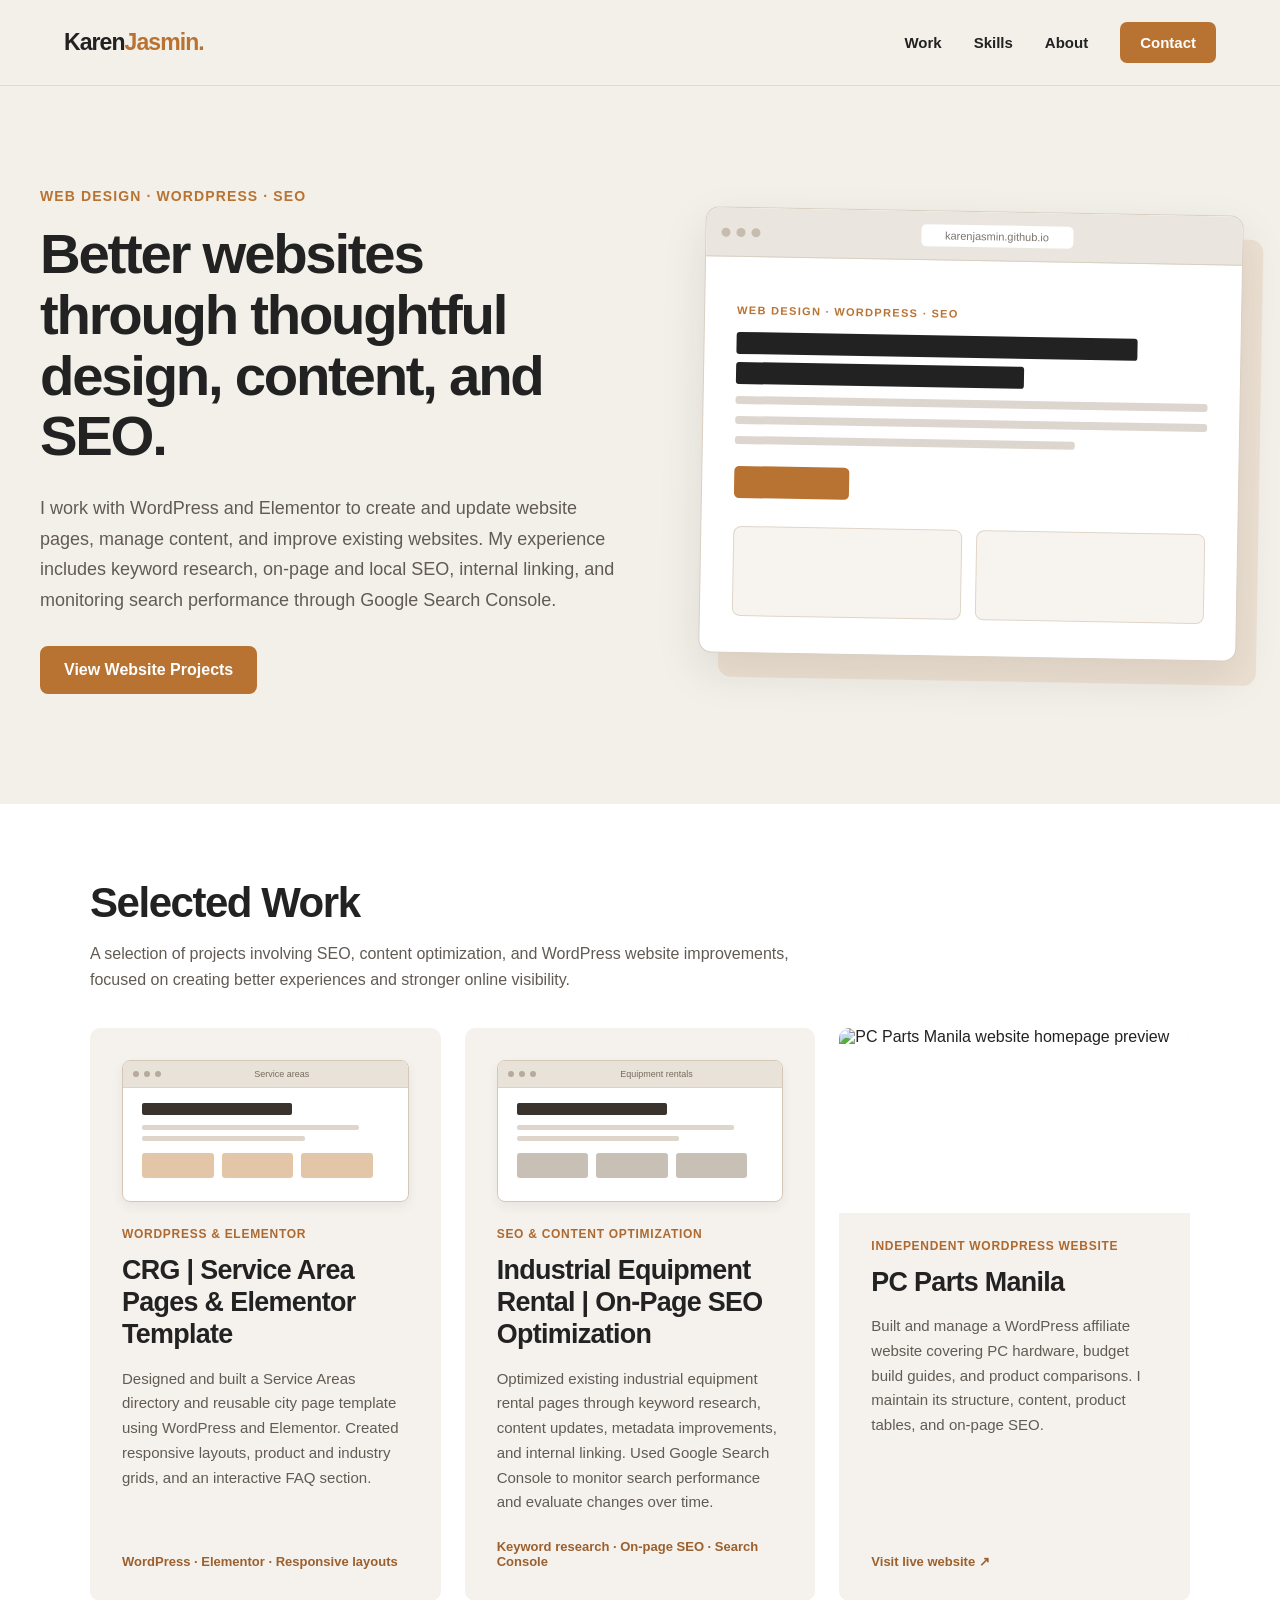
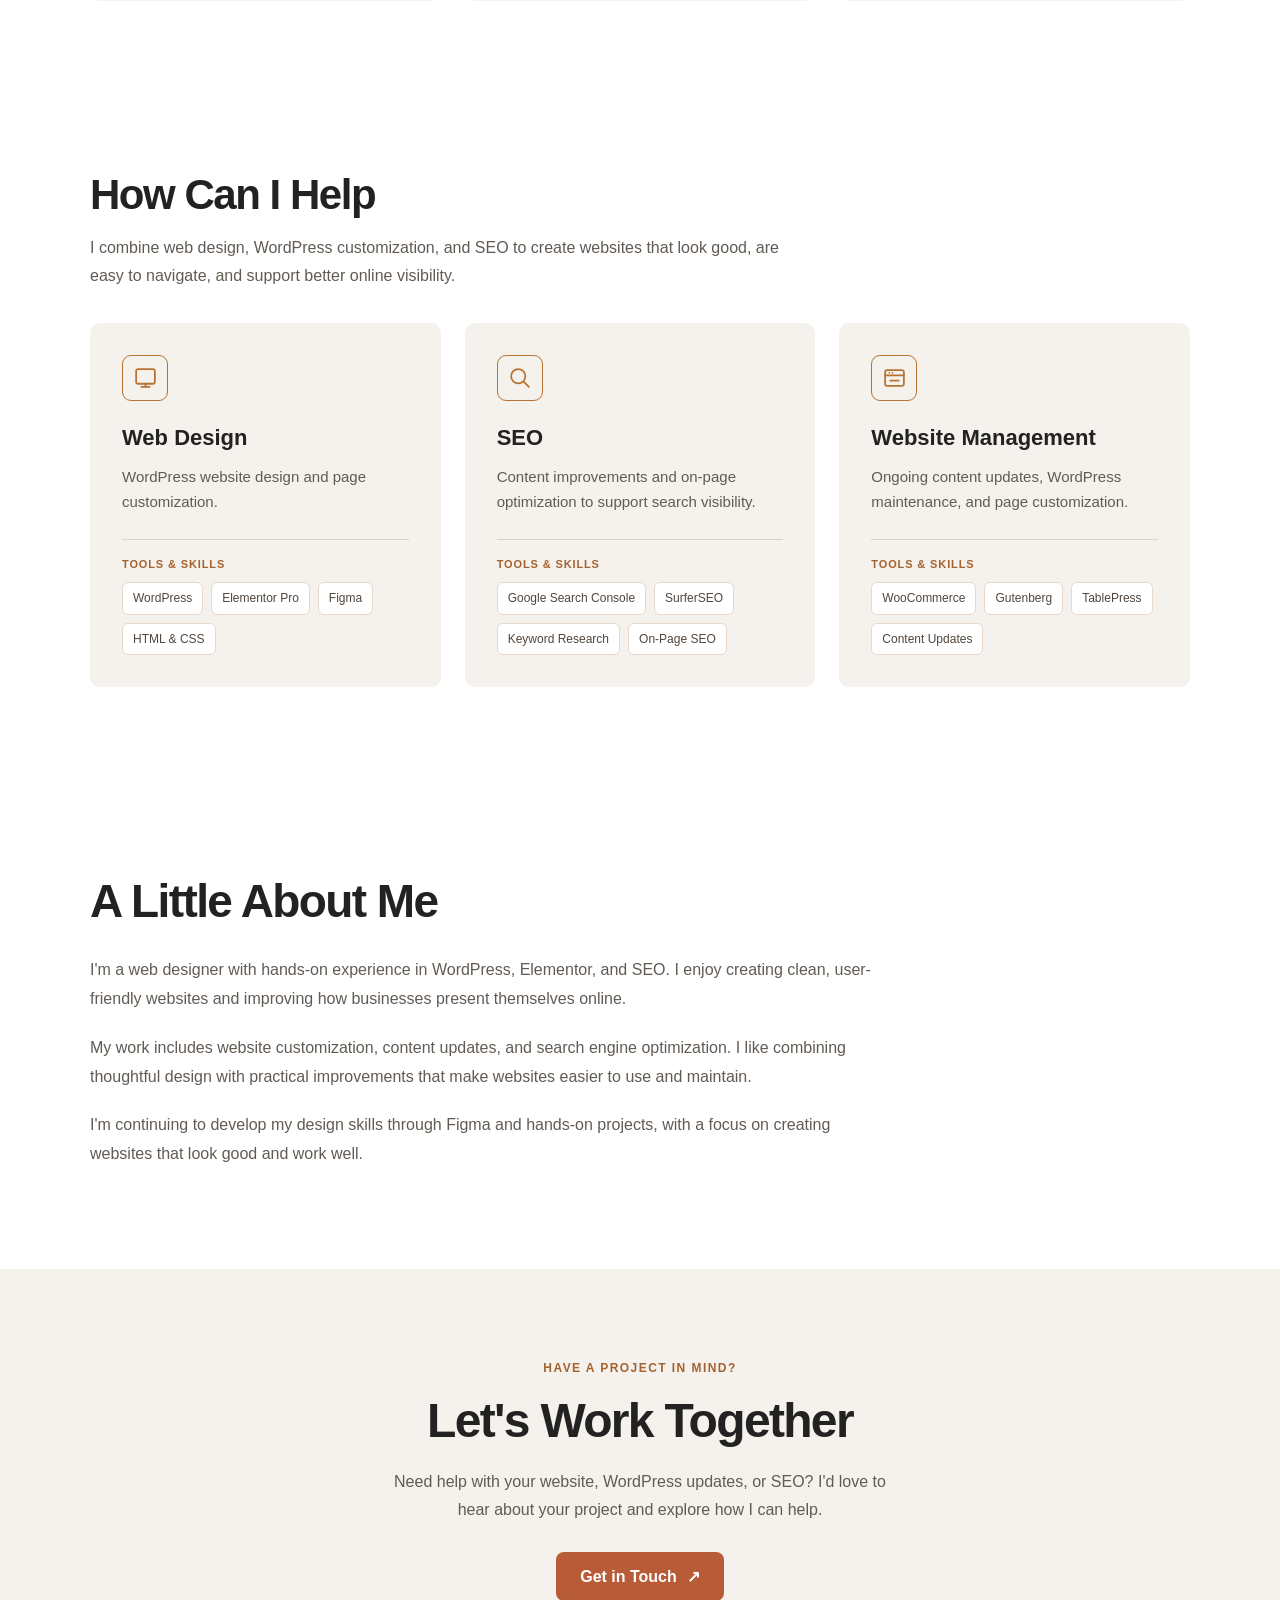
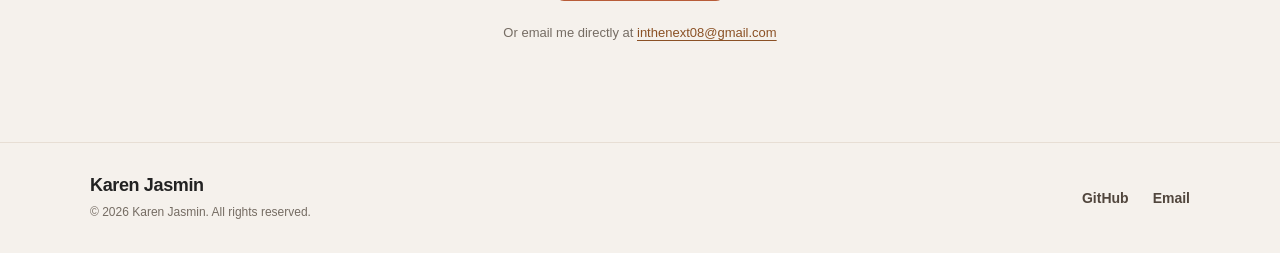
==== commit 1346acf4: "Refine hero headline to reflect web design and SEO work" ====
--- a/index.html
+++ b/index.html
@@ -31,7 +31,7 @@
       <p class="eyebrow">Web Design · WordPress · SEO</p>
 
       <h1>
-        WordPress websites built with design, content, and SEO in mind.
+        Better websites through thoughtful design, content, and SEO.
       </h1>
 
       <p class="hero-text">
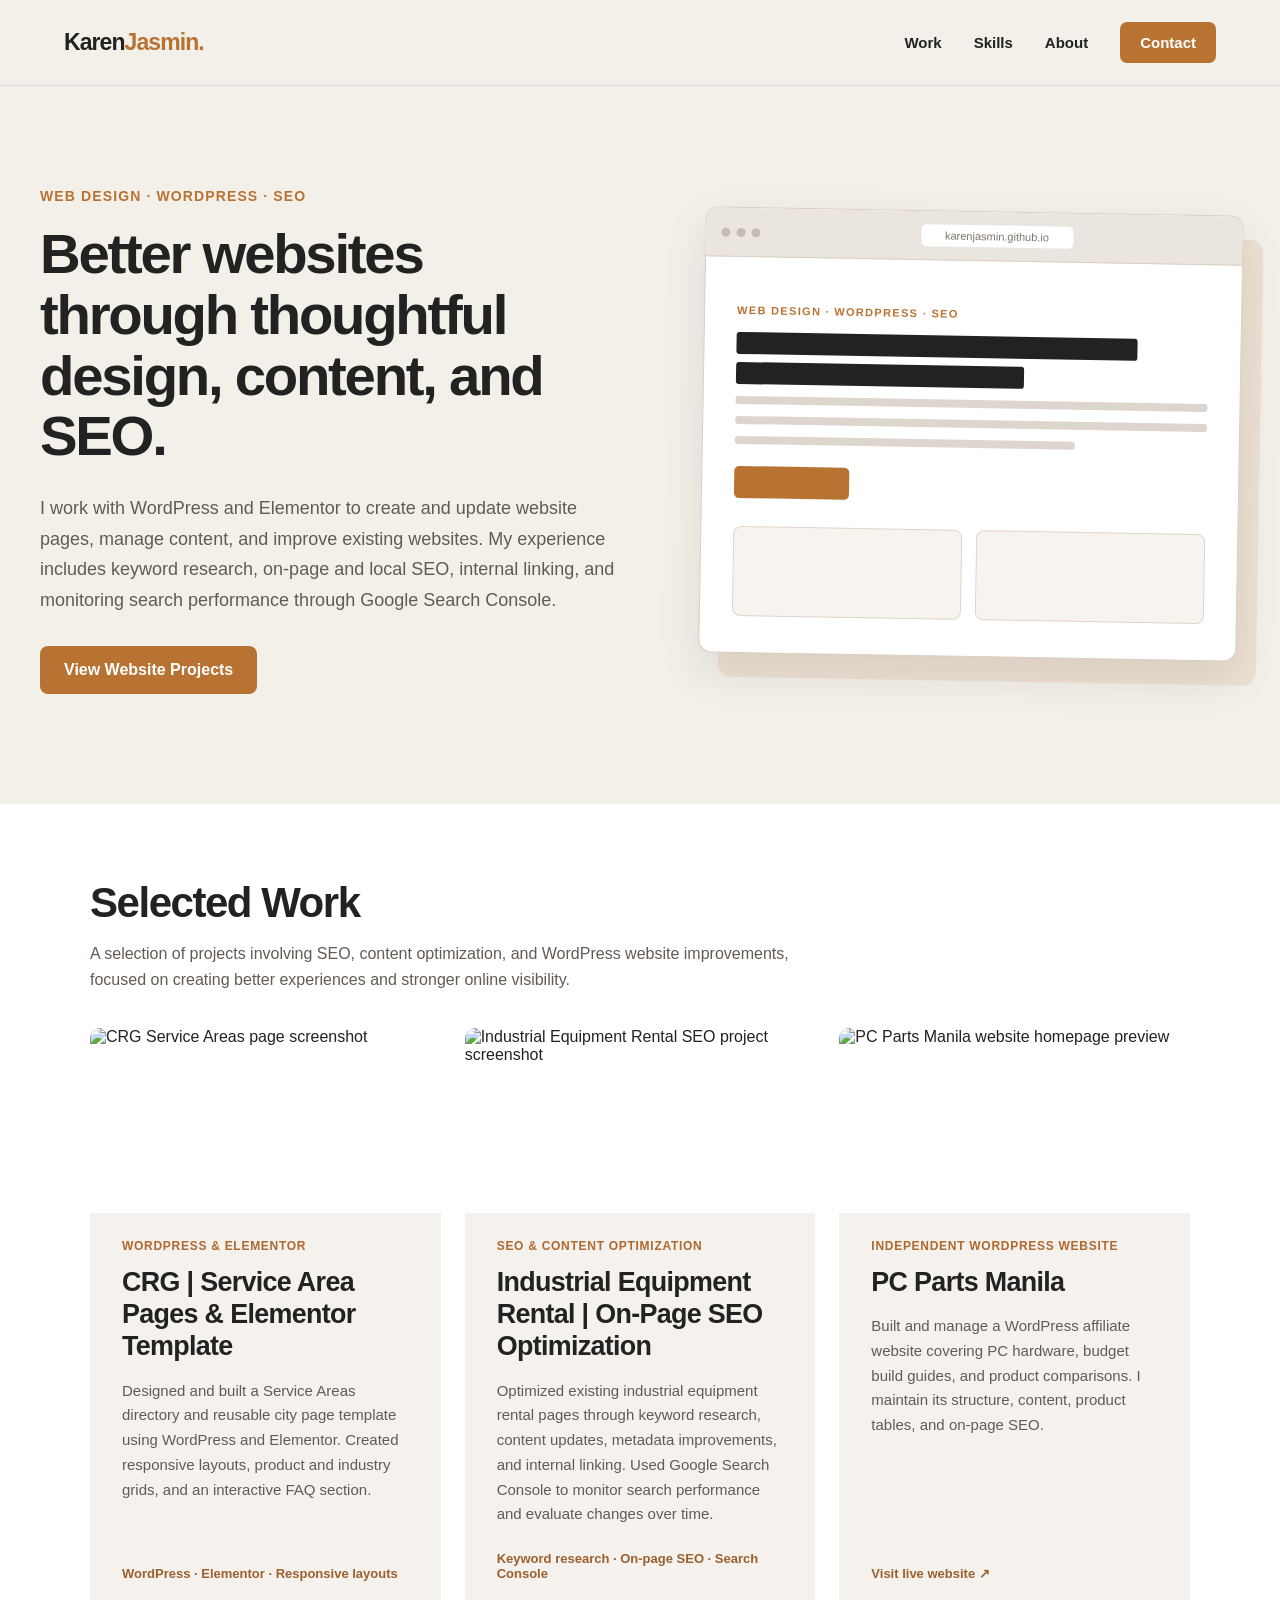
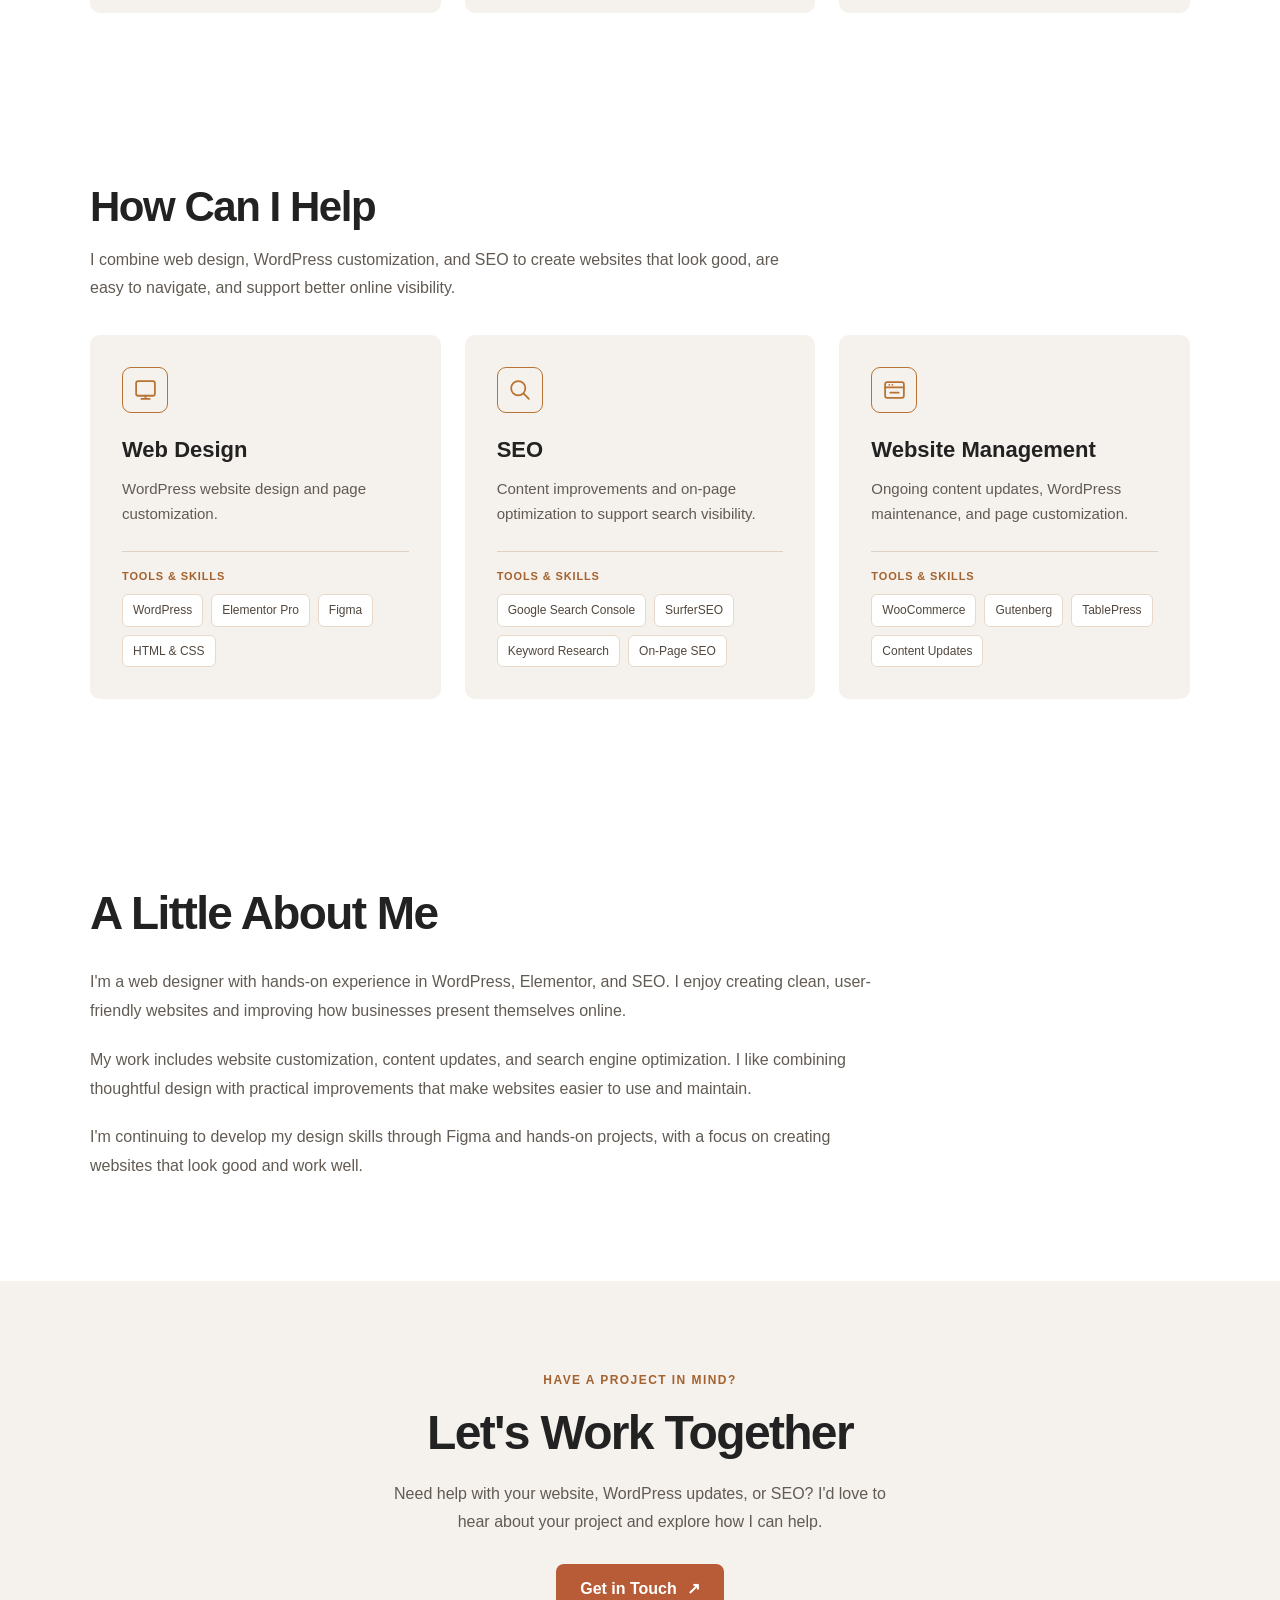
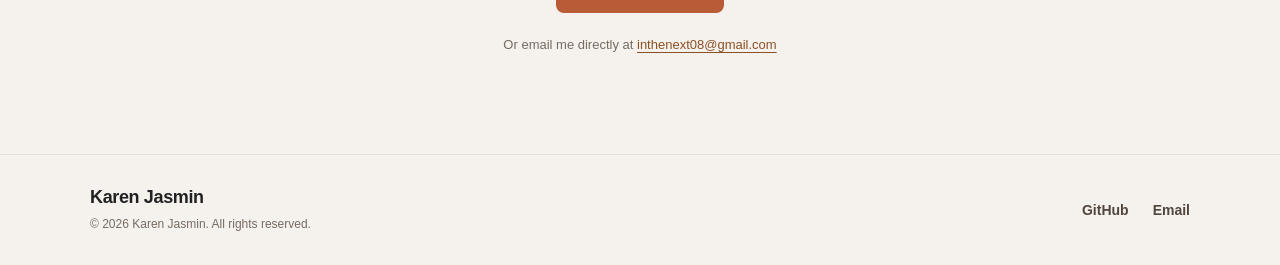
==== commit 82b4a32f: "Use uploaded project screenshots in Selected Work" ====
--- a/index.html
+++ b/index.html
@@ -7,7 +7,7 @@
   <title>Karen Jasmin | WordPress Website Builder & SEO Specialist</title>
   <meta name="description" content="Explore Karen Jasmin's WordPress website projects, local SEO work, and on-page optimization experience for service businesses and content-driven sites.">
 
-  <link rel="stylesheet" href="styles.css?v=copper-edges-20261028">
+  <link rel="stylesheet" href="styles.css?v=work-images-20261028">
 </head>
   
 <body>
@@ -63,7 +63,7 @@
     <div class="featured-cards">
       <article class="featured-card"><a class="card-stretched-link" href="case-study-crg.html" aria-label="View CRG case study"></a>
         <div class="featured-card-body">
-          <div class="featured-mini-preview" aria-label="Illustrative browser mockup, not a screenshot"><div class="mini-browser-bar"><i></i><i></i><i></i><span>Service areas</span></div><div class="mini-browser-page"><b></b><em></em><em></em><div class="mini-browser-tiles"><span></span><span></span><span></span></div></div></div>
+          <div class="featured-mini-preview featured-real-preview"><img src="https://raw.githubusercontent.com/karenjasmin/portfolio-preview/main/CRG%20Service%20Areas-Hero.png" alt="CRG Service Areas page screenshot" loading="lazy"></div>
           <p class="featured-index">WORDPRESS &amp; ELEMENTOR</p>
           <h3>CRG | Service Area Pages &amp; Elementor Template</h3>
           <p>Designed and built a Service Areas directory and reusable city page template using WordPress and Elementor. Created responsive layouts, product and industry grids, and an interactive FAQ section.</p>
@@ -72,7 +72,7 @@
       </article>
       <article class="featured-card"><a class="card-stretched-link" href="case-study-industrial-seo.html" aria-label="View Industrial Equipment Rental case study"></a>
         <div class="featured-card-body">
-          <div class="featured-mini-preview" aria-label="Illustrative browser mockup, not a screenshot"><div class="mini-browser-bar"><i></i><i></i><i></i><span>Equipment rentals</span></div><div class="mini-browser-page"><b></b><em></em><em></em><div class="mini-browser-tiles"><span></span><span></span><span></span></div></div></div>
+          <div class="featured-mini-preview featured-real-preview"><img src="https://raw.githubusercontent.com/karenjasmin/portfolio-preview/main/STAG%20Generator%20Amperage%20Chart.png" alt="Industrial Equipment Rental SEO project screenshot" loading="lazy"></div>
           <p class="featured-index">SEO &amp; CONTENT OPTIMIZATION</p>
           <h3>Industrial Equipment Rental | On-Page SEO Optimization</h3>
           <p>Optimized existing industrial equipment rental pages through keyword research, content updates, metadata improvements, and internal linking. Used Google Search Console to monitor search performance and evaluate changes over time.</p>
@@ -82,7 +82,7 @@
       <article class="featured-card"><a class="card-stretched-link" href="https://pcpartsmanila.com/" target="_blank" rel="noopener noreferrer" aria-label="View PC Parts Manila website"></a>
         <div class="featured-card-body">
           <div class="featured-mini-preview featured-real-preview">
-            <img src="https://raw.githubusercontent.com/karenjasmin/karenjasmin.github.io/main/pcpartsmanilahomepage.png" alt="PC Parts Manila website homepage preview" loading="lazy">
+            <img src="https://raw.githubusercontent.com/karenjasmin/portfolio-preview/main/pcpartsmanila-homepage.png" alt="PC Parts Manila website homepage preview" loading="lazy">
           </div>
           <p class="featured-index">INDEPENDENT WORDPRESS WEBSITE</p>
           <h3>PC Parts Manila</h3>
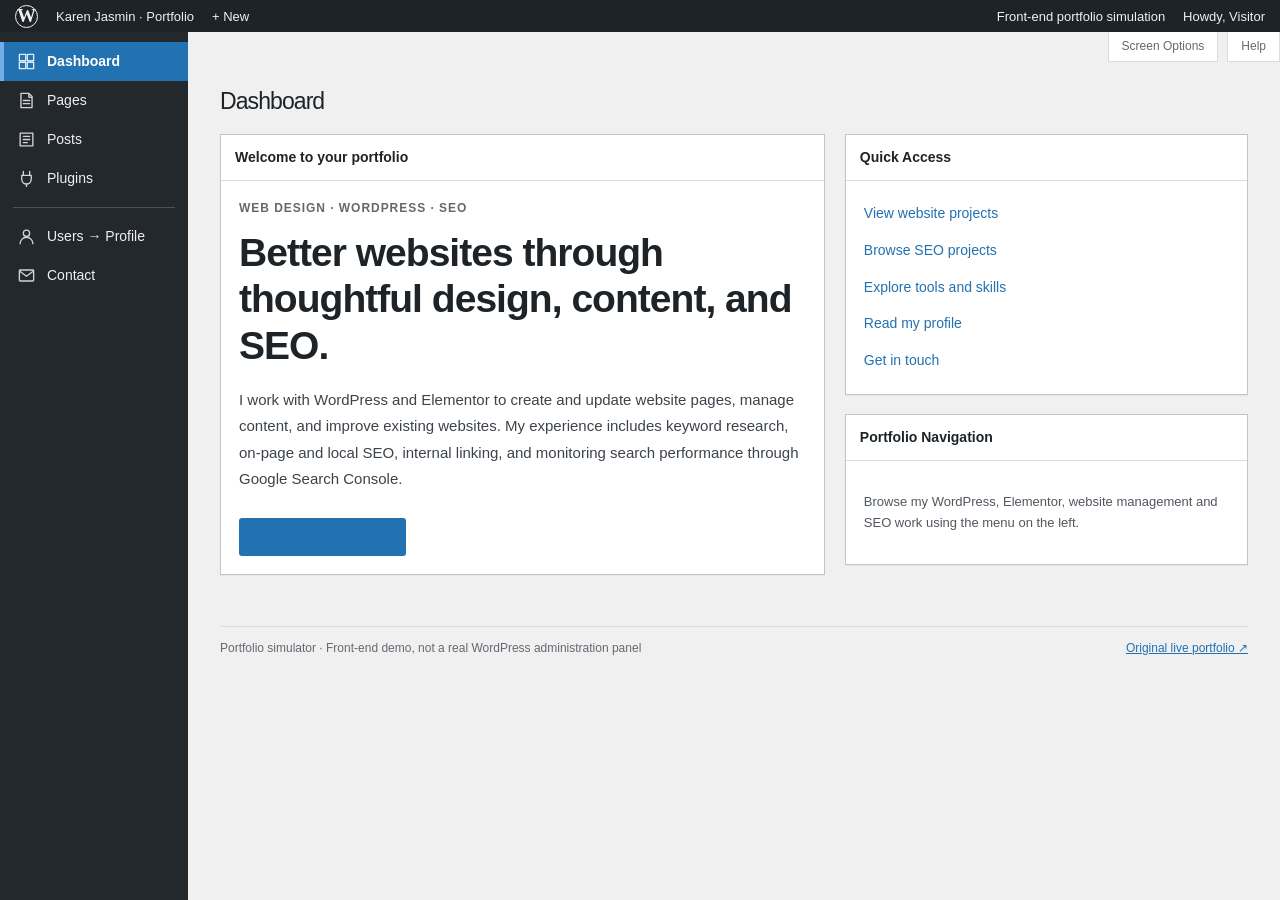
==== commit 851986d3: "Make WordPress admin portfolio the default preview homepage" ====
--- a/index.html
+++ b/index.html
@@ -7,7 +7,8 @@
   <title>Karen Jasmin | WordPress Website Builder & SEO Specialist</title>
   <meta name="description" content="Explore Karen Jasmin's WordPress website projects, local SEO work, and on-page optimization experience for service businesses and content-driven sites.">
 
-  <link rel="stylesheet" href="styles.css?v=work-images-20261028">
+  <link rel="stylesheet" href="styles.css?v=work-images-gsc-20261028">
+  <link rel="stylesheet" href="wordpress-admin.css?v=1">
 </head>
   
 <body>
@@ -72,7 +73,7 @@
       </article>
       <article class="featured-card"><a class="card-stretched-link" href="case-study-industrial-seo.html" aria-label="View Industrial Equipment Rental case study"></a>
         <div class="featured-card-body">
-          <div class="featured-mini-preview featured-real-preview"><img src="https://raw.githubusercontent.com/karenjasmin/portfolio-preview/main/STAG%20Generator%20Amperage%20Chart.png" alt="Industrial Equipment Rental SEO project screenshot" loading="lazy"></div>
+          <div class="featured-mini-preview featured-real-preview"><img src="https://raw.githubusercontent.com/karenjasmin/portfolio-preview/main/STAG%20GSC.png" alt="Industrial Equipment Rental SEO project screenshot" loading="lazy"></div>
           <p class="featured-index">SEO &amp; CONTENT OPTIMIZATION</p>
           <h3>Industrial Equipment Rental | On-Page SEO Optimization</h3>
           <p>Optimized existing industrial equipment rental pages through keyword research, content updates, metadata improvements, and internal linking. Used Google Search Console to monitor search performance and evaluate changes over time.</p>
@@ -154,5 +155,18 @@
   </div>
 </footer>
 
+
+<style>
+  .back-to-top{position:fixed;right:20px;bottom:calc(20px + env(safe-area-inset-bottom, 0px));width:46px;height:46px;border:0;border-radius:50%;background:#b87333;color:#fff;display:flex;align-items:center;justify-content:center;box-shadow:0 4px 14px rgba(0,0,0,.18);cursor:pointer;z-index:1000;opacity:0;visibility:hidden;transform:translateY(10px);transition:opacity .2s ease,transform .2s ease,visibility .2s ease}
+  .back-to-top.is-visible{opacity:1;visibility:visible;transform:translateY(0)}
+  .back-to-top:hover,.back-to-top:focus-visible{background:#945a28}
+  .back-to-top:focus-visible{outline:3px solid #222;outline-offset:3px}
+  @media(prefers-reduced-motion:reduce){.back-to-top{transition:none}}
+</style>
+<button class="back-to-top" type="button" aria-label="Back to top" title="Back to top"><svg width="22" height="22" viewBox="0 0 24 24" fill="none" stroke="currentColor" stroke-width="2.5" stroke-linecap="round" stroke-linejoin="round" aria-hidden="true"><path d="m6 14 6-6 6 6"/></svg></button>
+<script>
+(function(){const button=document.querySelector('.back-to-top');if(!button)return;function update(){button.classList.toggle('is-visible',window.scrollY>350)}window.addEventListener('scroll',update,{passive:true});update();button.addEventListener('click',function(){window.scrollTo({top:0,behavior:window.matchMedia('(prefers-reduced-motion: reduce)').matches?'auto':'smooth'})})})();
+</script>
+  <script src="wordpress-admin.js?v=1" defer></script>
 </body>
 </html>
--- a/wordpress-admin.css
+++ b/wordpress-admin.css
@@ -0,0 +1,102 @@
+/* WordPress admin-inspired portfolio experiment. UI only; no WordPress backend. */
+:root{--wp-dark:#1d2327;--wp-sidebar:#23282d;--wp-blue:#2271b1;--wp-blue-hover:#135e96;--wp-bg:#f0f0f1;--wp-border:#c3c4c7;--wp-txt:#1d2327}
+html{scroll-behavior:auto!important}
+body.wp-sim-ready{margin:0;overflow:hidden;color:var(--wp-txt);background:var(--wp-bg);font:14px/1.55 -apple-system,BlinkMacSystemFont,"Segoe UI",Roboto,Arial,sans-serif}
+body.wp-sim-ready > .site-nav,body.wp-sim-ready > .hero,body.wp-sim-ready > .featured-work,body.wp-sim-ready > .skills,body.wp-sim-ready > .about,body.wp-sim-ready > .contact,body.wp-sim-ready > .site-footer,body.wp-sim-ready > .back-to-top{display:none!important}
+#wp-sim{position:fixed;inset:0;display:flex;flex-direction:column;color:var(--wp-txt);font-size:14px;background:var(--wp-bg)}
+#wp-sim *{box-sizing:border-box}
+#wp-sim button,#wp-sim a{font:inherit}
+#wp-sim button{cursor:pointer}
+#wp-sim .wp-topbar{height:32px;min-height:32px;background:#1d2327;color:#f0f0f1;display:flex;justify-content:space-between;align-items:center;padding:0 15px;font:13px Arial,sans-serif}
+#wp-sim .wp-topbar .wp-top-left,#wp-sim .wp-topbar .wp-top-right{display:flex;align-items:center;gap:18px}
+#wp-sim .wp-topbar span,#wp-sim .wp-topbar a{color:#f0f0f1;text-decoration:none}
+#wp-sim .wp-wp-logo{font:bold 19px Georgia,serif;border:1.5px solid #f0f0f1;border-radius:50%;width:23px;height:23px;line-height:20px;text-align:center;display:inline-block}
+#wp-sim .wp-site-name{font-weight:500}
+#wp-sim .wp-shell{display:flex;flex:1;min-height:0;overflow:hidden}
+#wp-sim .wp-sidebar{width:188px;flex:none;background:var(--wp-sidebar);color:#f0f0f1;overflow:auto;padding:10px 0}
+#wp-sim .wp-side-link{display:flex;width:100%;align-items:center;gap:11px;text-align:left;padding:10px 13px;color:#f0f0f1;background:transparent;border:0;border-left:4px solid transparent;line-height:1.25}
+#wp-sim .wp-side-link svg{width:19px;height:19px;flex:none;opacity:.86}
+#wp-sim .wp-side-link:hover,#wp-sim .wp-side-link:focus-visible{background:#191e23;color:#72aee6;outline:none}
+#wp-sim .wp-side-link[aria-current="page"]{background:#2271b1;border-left-color:#72aee6;color:#fff;font-weight:600}
+#wp-sim .wp-side-divider{margin:9px 13px;border-top:1px solid #4b5155}
+#wp-sim .wp-main{flex:1;min-width:0;overflow:auto;padding:24px 32px 55px;background:#f0f0f1}
+#wp-sim .wp-view{display:none;max-width:1350px;margin:0 auto}
+#wp-sim .wp-view.is-current{display:block}
+#wp-sim .wp-heading{font-weight:400;font-size:23px;line-height:1.35;margin:0 0 17px;color:#1d2327}
+#wp-sim .wp-subtitle{color:#646970;font-size:13px;margin:-8px 0 18px}
+#wp-sim .wp-panel{background:#fff;border:1px solid var(--wp-border);box-shadow:0 1px 1px rgba(0,0,0,.04);margin:0 0 19px}
+#wp-sim .wp-panel-title{font-weight:600;font-size:14px;padding:12px 14px;margin:0;border-bottom:1px solid #dcdcde}
+#wp-sim .wp-panel-body{padding:18px}
+#wp-sim .wp-blue-button,#wp-sim .retro-content .button{display:inline-block;background:var(--wp-blue);border:1px solid var(--wp-blue);border-radius:3px;color:#fff!important;text-decoration:none;font-size:13px;font-weight:400;padding:7px 12px;line-height:1.6}
+#wp-sim .wp-blue-button:hover,#wp-sim .retro-content .button:hover{background:var(--wp-blue-hover)}
+#wp-sim a{color:var(--wp-blue)}
+#wp-sim a:focus-visible,#wp-sim button:focus-visible{outline:2px solid #2271b1;outline-offset:2px}
+#wp-sim .wp-dash-columns{display:grid;grid-template-columns:minmax(0,1.5fr) minmax(230px,1fr);gap:20px;align-items:start}
+#wp-sim .wp-dashboard-actions{display:flex;flex-wrap:wrap;gap:10px;margin-top:18px}
+#wp-sim .wp-actions-list{display:flex;flex-direction:column;gap:7px}
+#wp-sim .wp-actions-list button{background:none;border:0;color:#2271b1;text-align:left;padding:4px 0}
+#wp-sim .wp-actions-list button:hover{text-decoration:underline}
+#wp-sim .wp-about-note{font-size:13px;color:#50575e}
+#wp-sim .wp-screen-meta{display:flex;justify-content:flex-end;gap:9px;margin:-24px -32px 24px}
+#wp-sim .wp-screen-meta span{display:inline-block;background:#fff;border:1px solid #dcdcde;border-top:0;padding:5px 13px;color:#646970;font-size:12px}
+#wp-sim .wp-table-controls{display:flex;align-items:center;flex-wrap:wrap;justify-content:space-between;gap:12px;margin-bottom:12px}
+#wp-sim .wp-tab-links{display:flex;gap:0;align-items:center}
+#wp-sim .wp-tab-links button{padding:0 10px 0 0;border:0;background:none;color:#2271b1;font-size:13px}
+#wp-sim .wp-tab-links button+button{border-left:1px solid #9c9e9f;padding-left:10px}
+#wp-sim .wp-tab-links button[aria-pressed=true]{color:#1d2327;font-weight:600}
+#wp-sim .wp-table-head{display:grid;grid-template-columns:minmax(0,1fr) 150px 135px;gap:12px;background:#fff;border:1px solid #c3c4c7;border-bottom:0;padding:9px 15px;color:#2c3338;font-size:13px}
+#wp-sim .wp-list-table{border:1px solid #c3c4c7;background:#fff}
+#wp-sim .wp-list-row{display:grid;grid-template-columns:minmax(0,1fr) 150px 135px;gap:12px;padding:15px;border-bottom:1px solid #dcdcde;align-items:start}
+#wp-sim .wp-list-row:nth-child(even){background:#f6f7f7}
+#wp-sim .wp-list-row:last-child{border-bottom:0}
+#wp-sim .wp-entry-wrap{display:flex;gap:15px;min-width:0}
+#wp-sim .wp-entry-img{width:110px;height:88px;flex:none;object-fit:cover;object-position:top;background:#eee;border:1px solid #dcdcde}
+#wp-sim .wp-entry-title{font-size:14px;font-weight:600;margin:0 0 6px;color:#2271b1;line-height:1.45}
+#wp-sim .wp-entry-desc{font-size:13px;line-height:1.6;color:#3c434a;margin:0 0 8px}
+#wp-sim .wp-entry-note{display:block;font-size:12px;color:#646970}
+#wp-sim .wp-entry-actions a{display:inline-block;font-size:12px;margin:6px 10px 0 0}
+#wp-sim .wp-entry-type,#wp-sim .wp-entry-status{font-size:13px;color:#50575e;line-height:1.5}
+#wp-sim .wp-entry-status span{color:#208043}
+#wp-sim .wp-original-intro{margin:0 0 20px;font-size:14px;line-height:1.75;color:#50575e;max-width:810px}
+#wp-sim .wp-entry-intro-title{font-size:20px;font-weight:500;margin:0 0 10px}
+#wp-sim .wp-bottom-bar{margin-top:32px;padding:12px 0 20px;border-top:1px solid #dcdcde;display:flex;justify-content:space-between;flex-wrap:wrap;gap:10px;color:#646970;font-size:12px}
+#wp-sim .wp-bottom-bar a{color:#2271b1}
+#wp-sim .wp-showcase .hero,#wp-sim .wp-showcase .featured-work,#wp-sim .wp-showcase .skills,#wp-sim .wp-showcase .about,#wp-sim .wp-showcase .contact,#wp-sim .wp-showcase .site-footer{display:block!important;background:transparent!important;color:#1d2327!important;min-height:0!important;margin:0!important;padding:0!important;text-align:left!important}
+#wp-sim .wp-showcase .hero-content{display:block;text-align:left;max-width:none}
+#wp-sim .wp-showcase .hero-left{max-width:none}
+#wp-sim .wp-showcase .hero .hero-visual{display:none}
+#wp-sim .wp-showcase .hero h1{font-size:clamp(25px,3.2vw,39px);line-height:1.19;letter-spacing:-.025em;max-width:900px;margin:0 0 14px}
+#wp-sim .wp-showcase .hero .hero-text{max-width:900px;margin:18px 0;font-size:15px;line-height:1.75;color:#3c434a}
+#wp-sim .wp-showcase .hero .eyebrow{margin:0 0 12px;color:#646970;font-size:12px}
+#wp-sim .wp-showcase .hero .button{background:#2271b1;border-radius:3px;padding:8px 14px}
+#wp-sim .wp-showcase .skills h2,#wp-sim .wp-showcase .about h2,#wp-sim .wp-showcase .contact h2{font-size:21px;font-weight:500;letter-spacing:0;margin:0 0 16px}
+#wp-sim .wp-showcase .skills-intro{font-size:14px;color:#50575e;margin:0 0 23px}
+#wp-sim .wp-showcase .skills .skills-grid{display:grid;grid-template-columns:repeat(auto-fit,minmax(230px,1fr));gap:14px}
+#wp-sim .wp-showcase .skills .skills-group{padding:18px;border:1px solid #dcdcde;border-radius:0;background:#fff;transform:none;box-shadow:none}
+#wp-sim .wp-showcase .skills .skills-group h3{font-size:17px;color:#1d2327}
+#wp-sim .wp-showcase .skills .skills-group .skill-description{font-size:14px}
+#wp-sim .wp-showcase .skills .skill-icon{border-radius:0;border-color:#c3c4c7;color:#2271b1}
+#wp-sim .wp-showcase .skills .skill-tools-label{color:#646970}
+#wp-sim .wp-showcase .skills .skill-tool-tags span{border-radius:2px;background:#f6f7f7;border-color:#dcdcde;color:#2c3338}
+#wp-sim .wp-showcase .about .about-grid{display:block;max-width:900px}
+#wp-sim .wp-showcase .about .about-copy{max-width:none}
+#wp-sim .wp-showcase .about .about-copy p{font-size:15px;line-height:1.8;color:#3c434a}
+#wp-sim .wp-showcase .contact .contact-inner{display:block;max-width:none;text-align:left}
+#wp-sim .wp-showcase .contact .contact-kicker{color:#646970;font-size:12px}
+#wp-sim .wp-showcase .contact h2{font-size:23px}
+#wp-sim .wp-showcase .contact p{font-size:15px;color:#3c434a}
+#wp-sim .wp-showcase .contact .button{border-radius:3px;background:#2271b1}
+#wp-sim .wp-showcase .contact .contact-email a{color:#2271b1}
+#wp-sim .wp-showcase .site-footer{background:transparent!important;border-top:0;padding:0!important}
+#wp-sim .wp-profile-table{border:1px solid #c3c4c7;background:white;padding:20px}
+#wp-sim .wp-profile-top{display:flex;gap:15px;align-items:center;margin:0 0 18px;padding:0 0 18px;border-bottom:1px solid #dcdcde}
+#wp-sim .wp-avatar{width:55px;height:55px;background:#dcdcde;color:#666;display:flex;justify-content:center;align-items:center;font-size:29px;border-radius:2px}
+#wp-sim .wp-profile-name{font-size:19px;font-weight:600}
+#wp-sim .wp-profile-job{color:#646970;font-size:13px}
+#wp-sim .wp-label{font-weight:600;margin:0 0 4px}
+#wp-sim .wp-skill-tools-original .skills{padding:0!important}
+#wp-sim .wp-dash-welcome .hero .button{margin:8px 0 0}
+#wp-sim .wp-mobile-toggle{display:none;background:none;border:0;color:white;padding:5px;font-size:19px}
+@media(max-width:900px){#wp-sim .wp-dash-columns{grid-template-columns:1fr}#wp-sim .wp-main{padding:19px}#wp-sim .wp-screen-meta{margin:-19px -19px 18px}}
+@media(max-width:700px){#wp-sim .wp-mobile-toggle{display:inline-block}#wp-sim .wp-topbar{padding:0 9px}#wp-sim .wp-topbar .wp-top-left{gap:9px}#wp-sim .wp-topbar .wp-top-right{gap:0}#wp-sim .wp-topbar .wp-hide-mobile{display:none}#wp-sim .wp-sidebar{width:48px}#wp-sim .wp-sidebar .wp-side-link{justify-content:center;padding:11px 0;gap:0;border-left-width:3px}#wp-sim .wp-sidebar .wp-side-link span{display:none}#wp-sim .wp-sidebar.is-expanded{width:175px}#wp-sim .wp-sidebar.is-expanded .wp-side-link{justify-content:flex-start;padding:11px 7px;gap:8px}#wp-sim .wp-sidebar.is-expanded .wp-side-link span{display:inline}#wp-sim .wp-main{padding:17px 12px 38px}#wp-sim .wp-screen-meta{margin:-17px -12px 16px}#wp-sim .wp-table-head{display:none}#wp-sim .wp-list-row{grid-template-columns:1fr;gap:7px}#wp-sim .wp-entry-type,#wp-sim .wp-entry-status{padding-left:0;font-size:12px}#wp-sim .wp-entry-img{width:75px;height:70px}#wp-sim .wp-panel-body{padding:14px}#wp-sim .wp-heading{font-size:22px}#wp-sim .wp-showcase .hero h1{font-size:27px}}
+@media(prefers-reduced-motion:reduce){#wp-sim *{transition:none!important;scroll-behavior:auto!important}}
